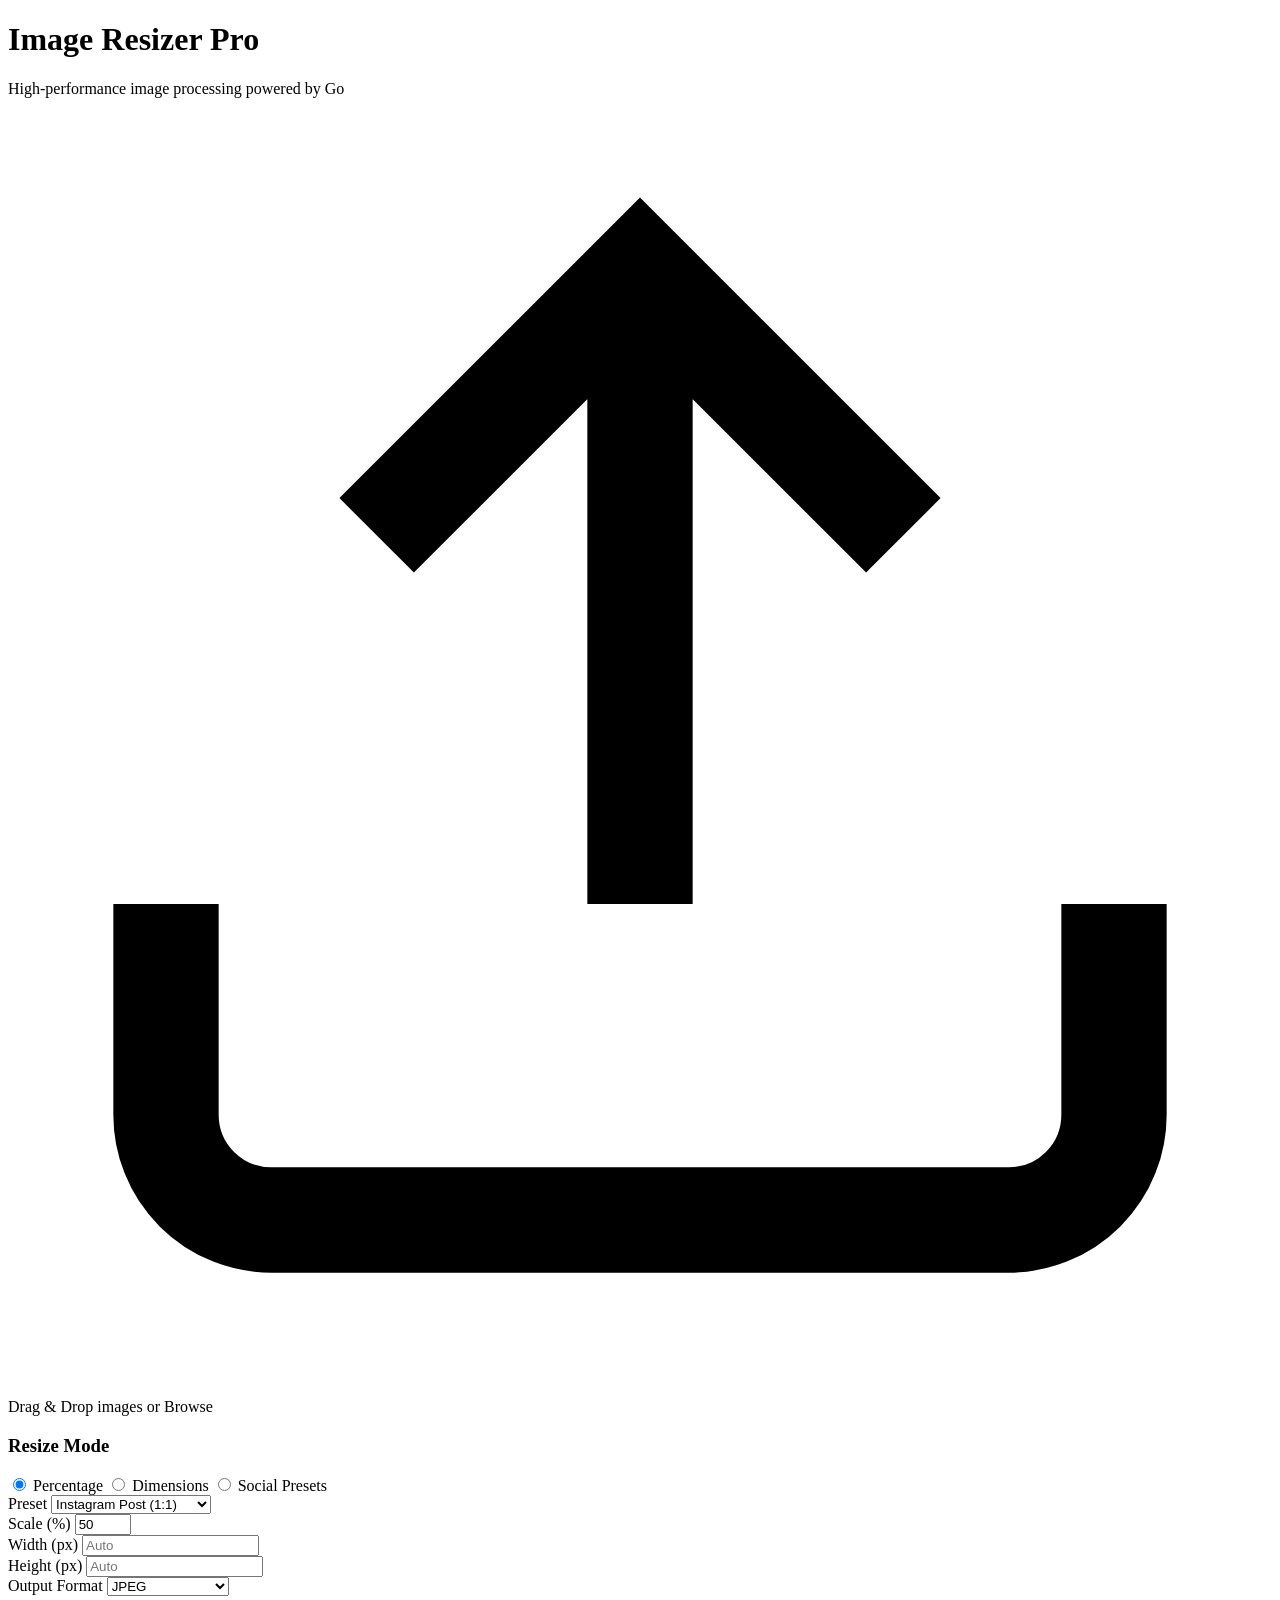
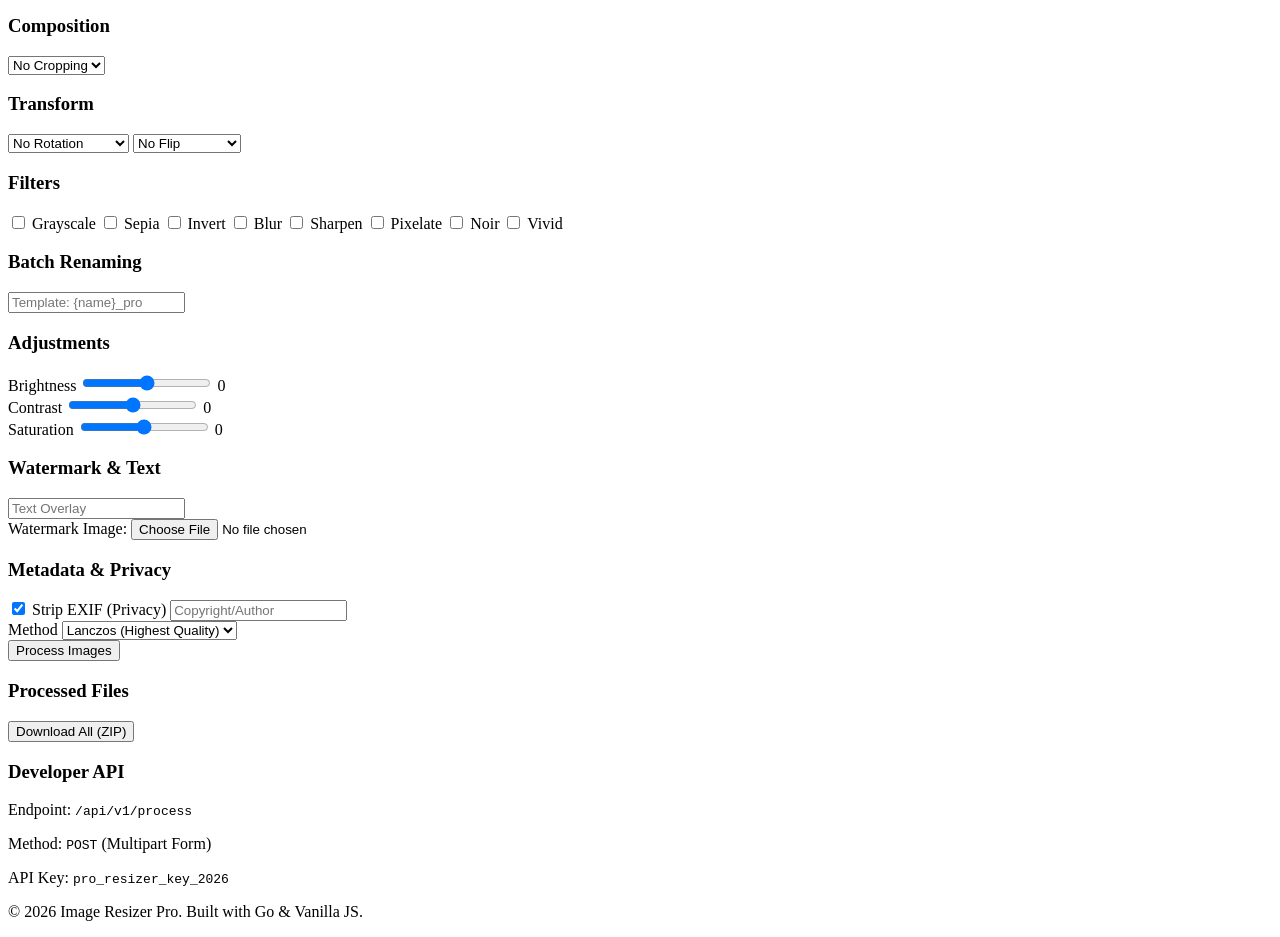
==== web/templates/index.html @ 7c3d8db9 "v0.5: Integrated Artistic Filters (Noir, Vivid) and Batch Renaming system" ====
<!DOCTYPE html>
<html lang="en">
<head>
    <meta charset="UTF-8">
    <meta name="viewport" content="width=device-width, initial-scale=1.0">
    <title>Image Resizer Pro - Go Edition</title>
    <link rel="stylesheet" href="/static/css/style.css">
</head>
<body class="dark-theme">
    <div class="glass-container">
        <header>
            <h1>Image Resizer <span class="badge">Pro</span></h1>
            <p>High-performance image processing powered by Go</p>
        </header>

        <main>
            <section class="upload-section" id="drop-zone">
                <div class="upload-content">
                    <svg class="upload-icon" viewBox="0 0 24 24" fill="none" stroke="currentColor" stroke-width="2">
                        <path d="M21 15v4a2 2 0 0 1-2 2H5a2 2 0 0 1-2-2v-4M17 8l-5-5-5 5M12 3v12"/>
                    </svg>
                    <p>Drag & Drop images or <span class="browse">Browse</span></p>
                    <input type="file" id="file-input" multiple accept="image/*" hidden>
                </div>
            </section>

            <section class="controls-section">
                <div class="control-group">
                    <h3>Resize Mode</h3>
                    <div class="toggle-group">
                        <input type="radio" id="mode-percentage" name="operation" value="percentage" checked>
                        <label for="mode-percentage">Percentage</label>
                        <input type="radio" id="mode-dimensions" name="operation" value="dimensions">
                        <label for="mode-dimensions">Dimensions</label>
                        <input type="radio" id="mode-social" name="operation" value="social">
                        <label for="mode-social">Social Presets</label>
                    </div>
                </div>

                <div class="control-group hidden" id="social-input">
                    <label for="social-preset">Preset</label>
                    <select id="social-preset">
                        <option value="1080x1080">Instagram Post (1:1)</option>
                        <option value="1080x1350">Instagram Portrait (4:5)</option>
                        <option value="1080x1920">Instagram Story / Reel</option>
                        <option value="1200x628">Facebook Post</option>
                        <option value="1200x675">Twitter Post</option>
                        <option value="1920x1080">YouTube Thumbnail</option>
                        <option value="1200x627">LinkedIn Post</option>
                    </select>
                </div>

                <div class="control-group" id="percentage-input">
                    <label for="percentage">Scale (%)</label>
                    <input type="number" id="percentage" name="percentage" value="50" min="1" max="500">
                </div>

                <div class="control-group hidden" id="dimensions-input">
                    <div class="dimension-fields">
                        <div>
                            <label for="width">Width (px)</label>
                            <input type="number" id="width" name="width" placeholder="Auto">
                        </div>
                        <div>
                            <label for="height">Height (px)</label>
                            <input type="number" id="height" name="height" placeholder="Auto">
                        </div>
                    </div>
                </div>

                <div class="control-group">
                    <label for="format">Output Format</label>
                    <select id="format" name="format">
                        <option value="jpeg">JPEG</option>
                        <option value="png">PNG</option>
                        <option value="webp">WebP</option>
                        <option value="gif">GIF</option>
                        <option value="ico">ICO</option>
                        <option value="pdf">PDF (Document)</option>
                    </select>
                </div>

                <div class="control-group">
                    <h3>Composition</h3>
                    <div class="composition-controls">
                        <select id="crop" name="crop">
                            <option value="none">No Cropping</option>
                            <option value="1:1">Square (1:1)</option>
                            <option value="16:9">Wide (16:9)</option>
                            <option value="4:3">Photo (4:3)</option>
                        </select>
                    </div>
                </div>

                <div class="control-group">
                    <h3>Transform</h3>
                    <div class="transform-controls">
                        <select id="rotation" name="rotation">
                            <option value="0">No Rotation</option>
                            <option value="90">Rotate 90° CW</option>
                            <option value="180">Rotate 180°</option>
                            <option value="270">Rotate 90° CCW</option>
                        </select>
                        <select id="flip" name="flip">
                            <option value="">No Flip</option>
                            <option value="h">Flip Horizontal</option>
                            <option value="v">Flip Vertical</option>
                            <option value="both">Flip Both</option>
                        </select>
                    </div>
                </div>

                <div class="control-group filters-group">
                    <h3>Filters</h3>
                    <div class="filter-checkboxes">
                        <label><input type="checkbox" name="filters" value="grayscale"> Grayscale</label>
                        <label><input type="checkbox" name="filters" value="sepia"> Sepia</label>
                        <label><input type="checkbox" name="filters" value="invert"> Invert</label>
                        <label><input type="checkbox" name="filters" value="blur"> Blur</label>
                        <label><input type="checkbox" name="filters" value="sharpen"> Sharpen</label>
                        <label><input type="checkbox" name="filters" value="pixelate"> Pixelate</label>
                        <label><input type="checkbox" name="filters" value="noir"> Noir</label>
                        <label><input type="checkbox" name="filters" value="vivid"> Vivid</label>
                    </div>
                </div>

                <div class="control-group">
                    <h3>Batch Renaming</h3>
                    <div class="renaming-controls">
                        <input type="text" id="rename-template" name="rename_template" placeholder="Template: {name}_pro" title="Use {name} for original filename">
                    </div>
                </div>

                <div class="control-group adjustments-group">
                    <h3>Adjustments</h3>
                    <div class="adjustment-sliders">
                        <div class="slider-row">
                            <label for="brightness">Brightness</label>
                            <input type="range" id="brightness" name="brightness" min="-100" max="100" value="0">
                            <span class="value">0</span>
                        </div>
                        <div class="slider-row">
                            <label for="contrast">Contrast</label>
                            <input type="range" id="contrast" name="contrast" min="-100" max="100" value="0">
                            <span class="value">0</span>
                        </div>
                        <div class="slider-row">
                            <label for="saturation">Saturation</label>
                            <input type="range" id="saturation" name="saturation" min="-100" max="100" value="0">
                            <span class="value">0</span>
                        </div>
                        <div class="slider-row" id="pixelate-input" style="display:none;">
                            <label for="pixelate">Pixel Size</label>
                            <input type="range" id="pixelate" name="pixelate" min="1" max="100" value="10">
                            <span class="value">10</span>
                        </div>
                    </div>
                </div>

                <div class="control-group">
                    <h3>Watermark & Text</h3>
                    <div class="advanced-inputs">
                        <input type="text" id="text-overlay" name="text_overlay" placeholder="Text Overlay">
                        <div class="file-select-mini">
                            <label for="watermark-file">Watermark Image:</label>
                            <input type="file" id="watermark-file" accept="image/*">
                        </div>
                    </div>
                </div>

                <div class="control-group">
                    <h3>Metadata & Privacy</h3>
                    <div class="metadata-controls">
                        <label><input type="checkbox" id="strip-exif" name="strip_exif" checked> Strip EXIF (Privacy)</label>
                        <input type="text" id="copyright" name="copyright" placeholder="Copyright/Author">
                    </div>
                </div>

                <div class="control-group">
                    <label for="resize-method">Method</label>
                    <select id="resize-method" name="resize_method">
                        <option value="lanczos">Lanczos (Highest Quality)</option>
                        <option value="bicubic">Bicubic (Sharp)</option>
                        <option value="bilinear">Bilinear (Fast)</option>
                        <option value="nearest">Nearest (Pixelated)</option>
                    </select>
                </div>

                <button id="process-btn" class="primary-btn">
                    <span>Process Images</span>
                    <div class="loader hidden"></div>
                </button>
            </section>

            <section class="results-section hidden" id="results-container">
                <div class="results-header">
                    <h3>Processed Files</h3>
                    <button id="download-all-btn" class="secondary-btn">Download All (ZIP)</button>
                </div>
                <div id="results-list" class="results-grid"></div>
            </section>
            <section class="developer-section">
                <h3>Developer API</h3>
                <div class="api-info">
                    <p>Endpoint: <code>/api/v1/process</code></p>
                    <p>Method: <code>POST</code> (Multipart Form)</p>
                    <p>API Key: <code id="api-key-display">pro_resizer_key_2026</code></p>
                </div>
            </section>
        </main>

        <footer>
            <p>&copy; 2026 Image Resizer Pro. Built with Go & Vanilla JS.</p>
        </footer>
    </div>

    <script src="/static/js/app.js"></script>
</body>
</html>
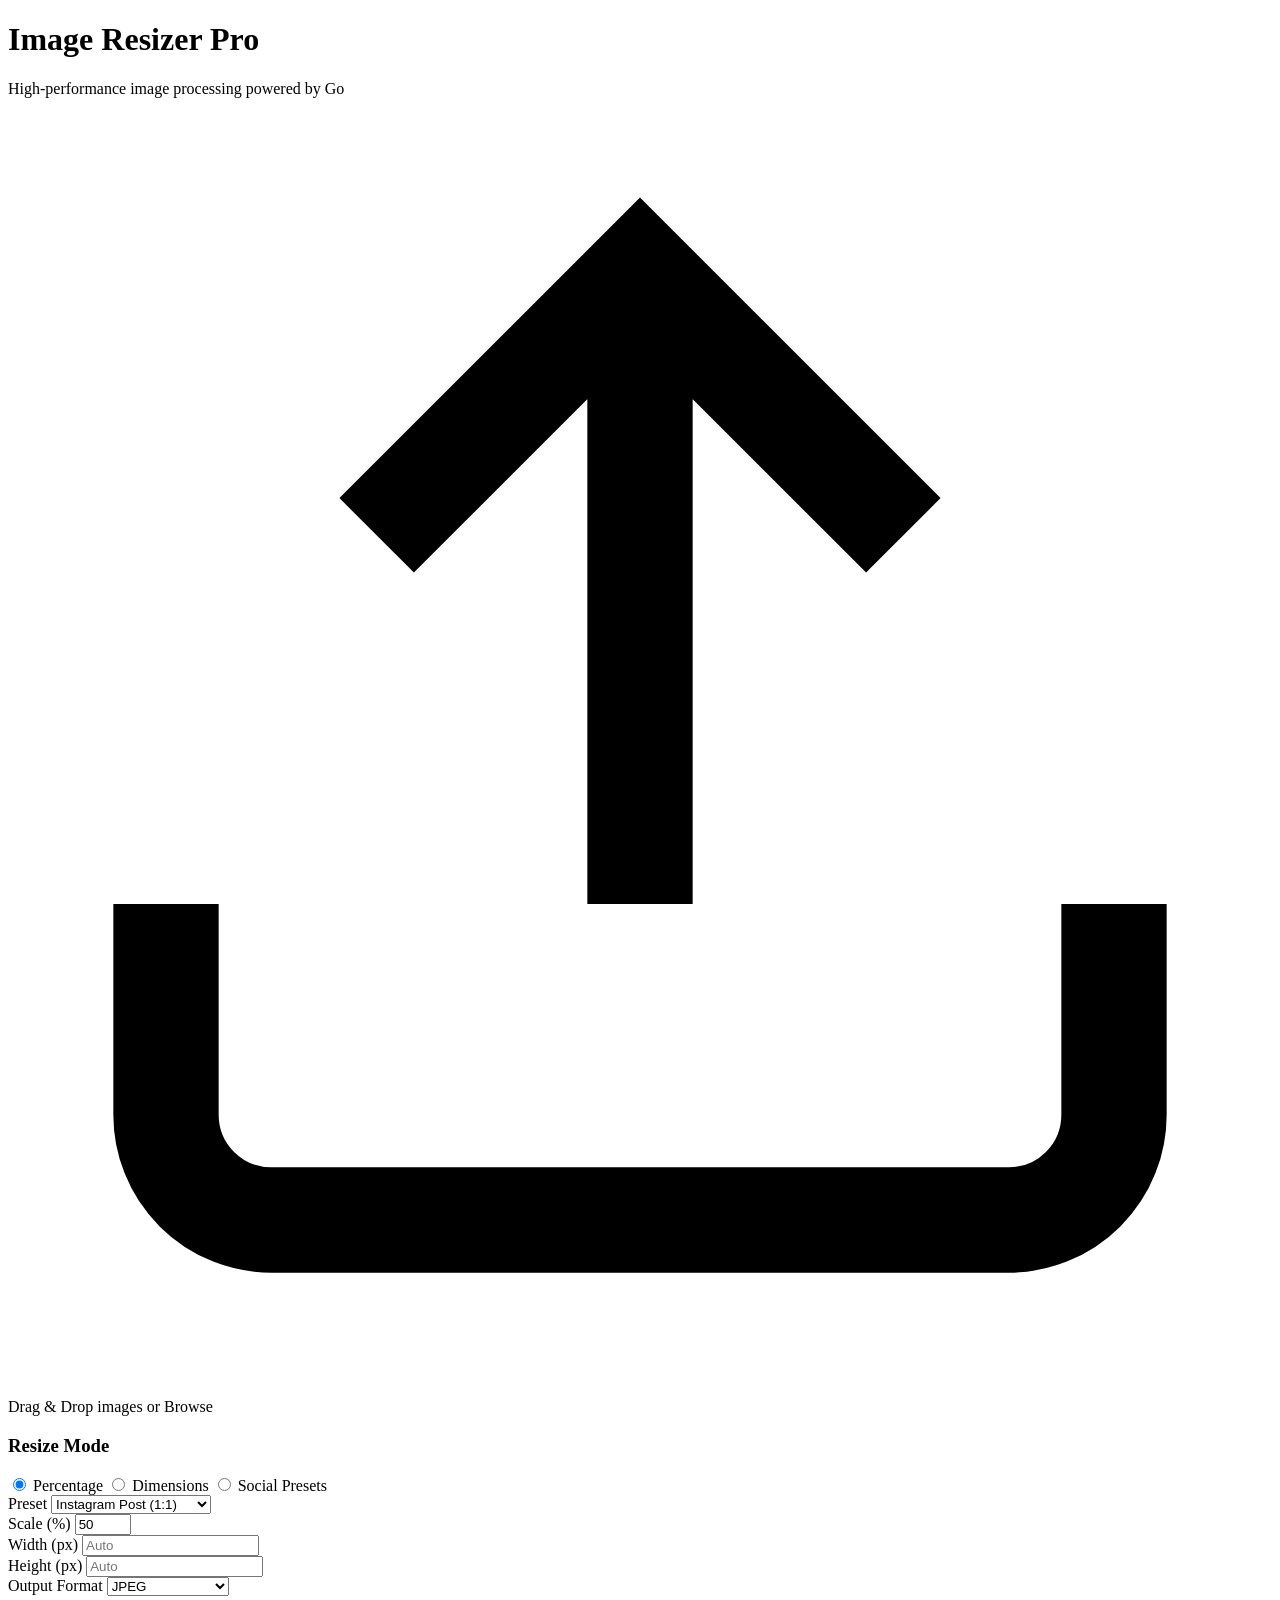
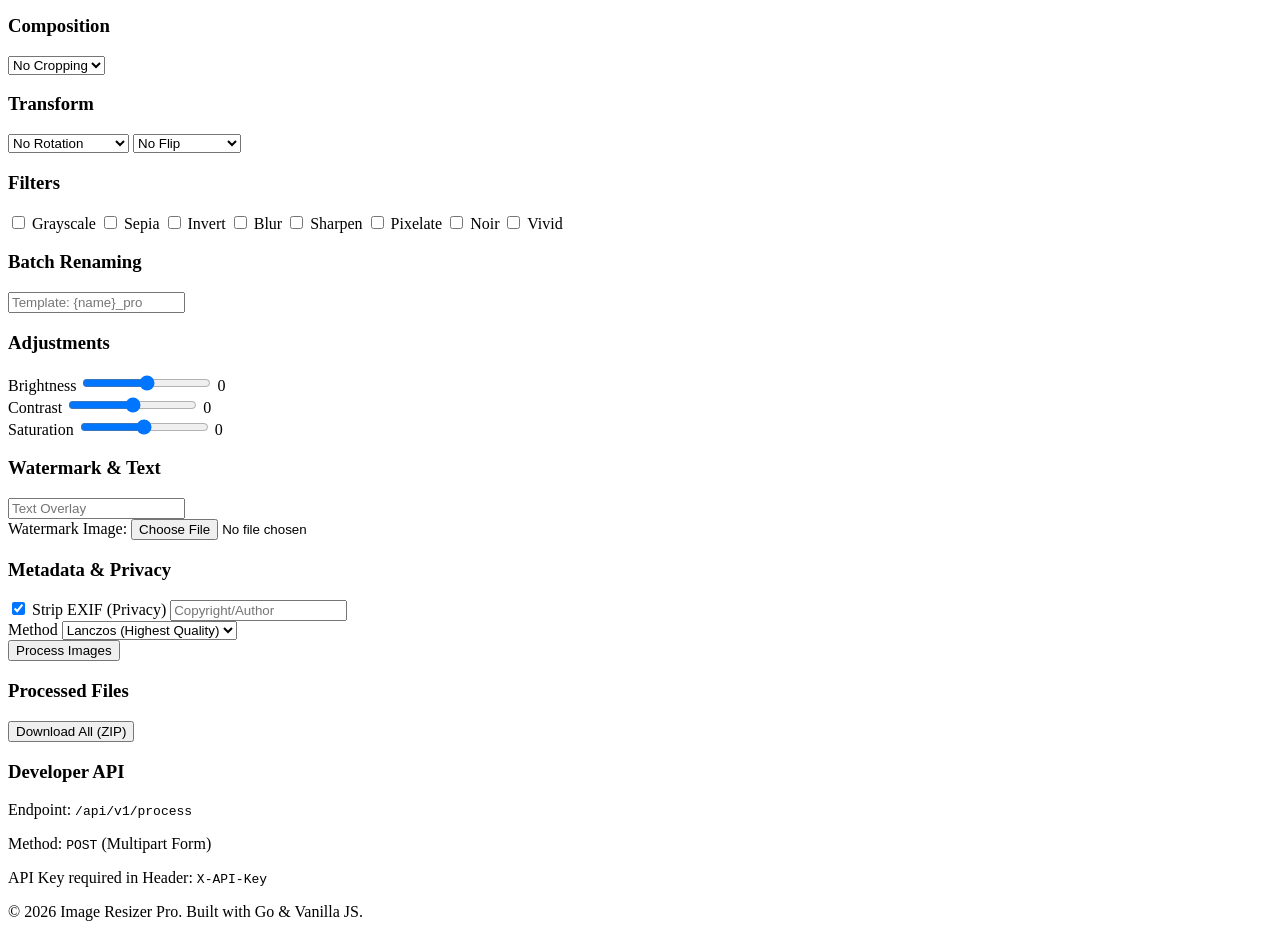
==== commit 053d99fa: "v0.5: Upgraded to Go 1.26.4 toolchain and remediated all security vulnerabilities" ====
--- a/web/templates/index.html
+++ b/web/templates/index.html
@@ -204,7 +204,7 @@
                 <div class="api-info">
                     <p>Endpoint: <code>/api/v1/process</code></p>
                     <p>Method: <code>POST</code> (Multipart Form)</p>
-                    <p>API Key: <code id="api-key-display">pro_resizer_key_2026</code></p>
+                    <p>API Key required in Header: <code>X-API-Key</code></p>
                 </div>
             </section>
         </main>
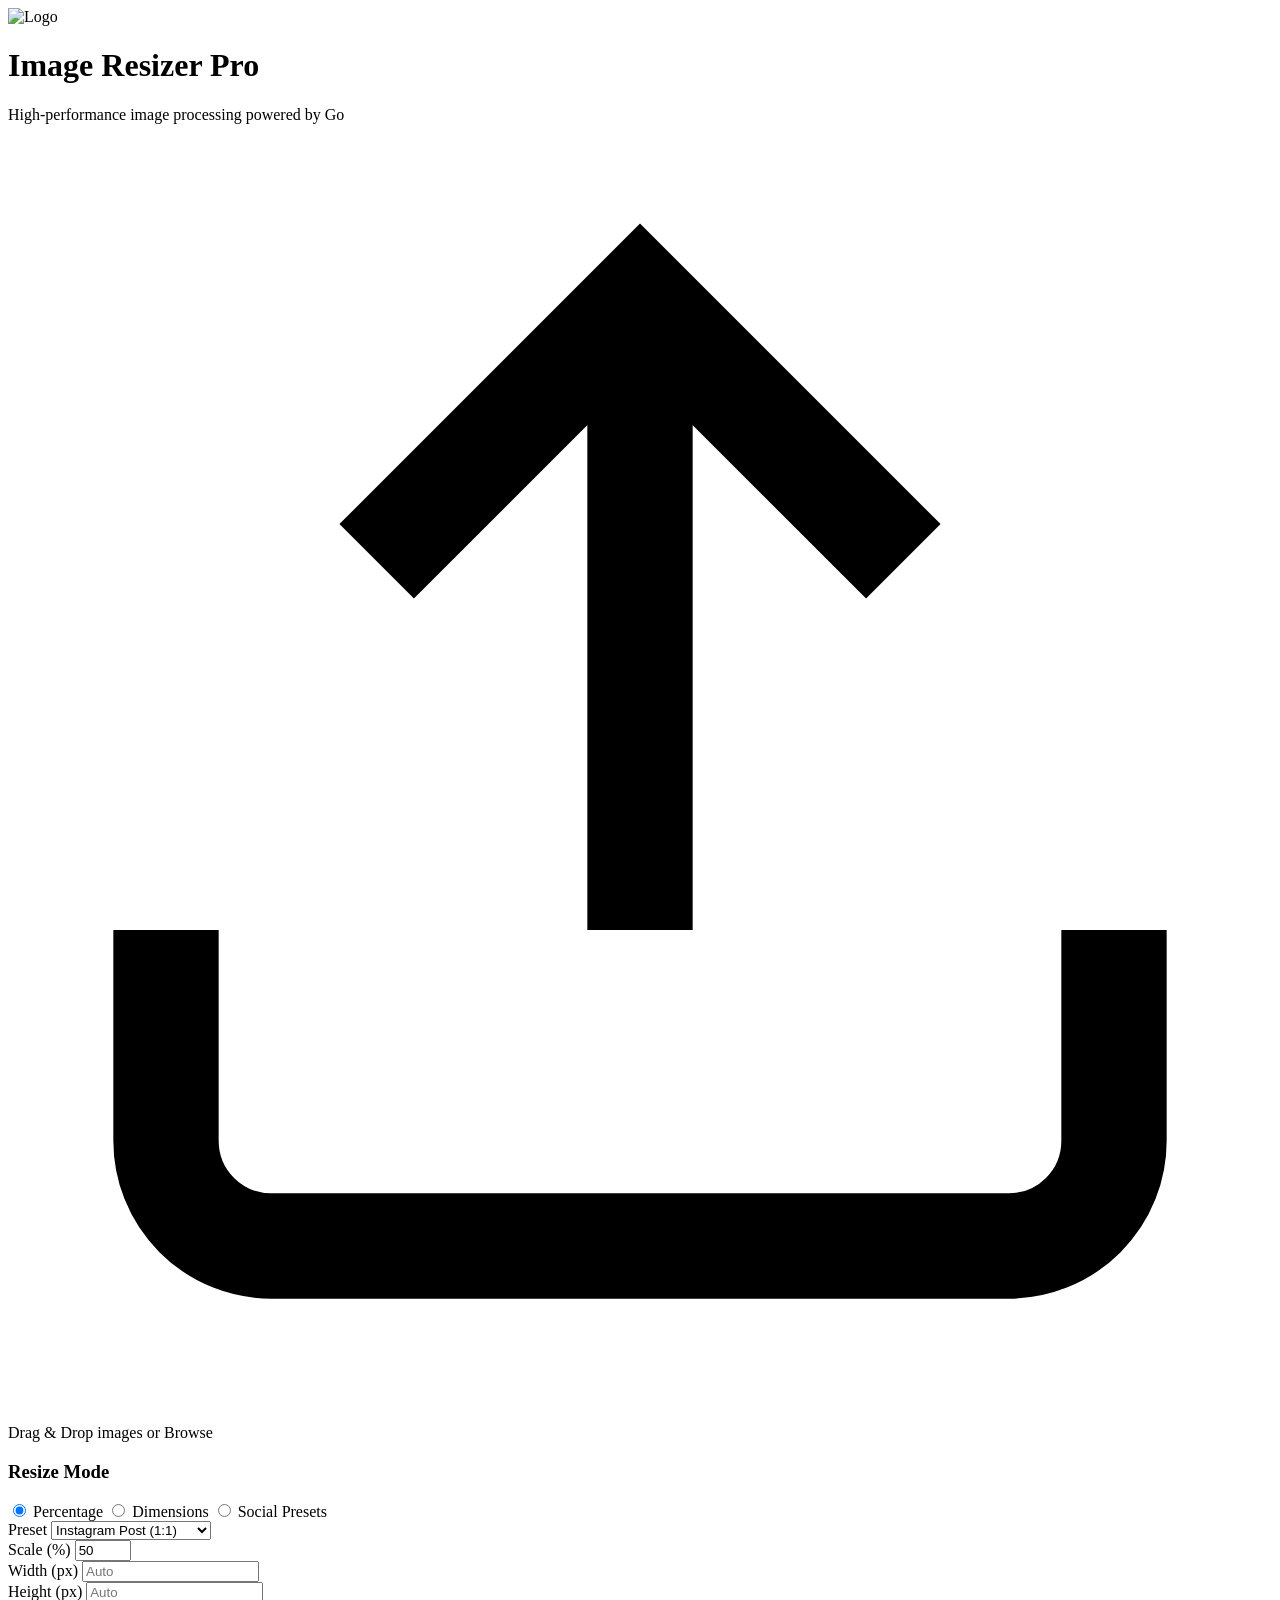
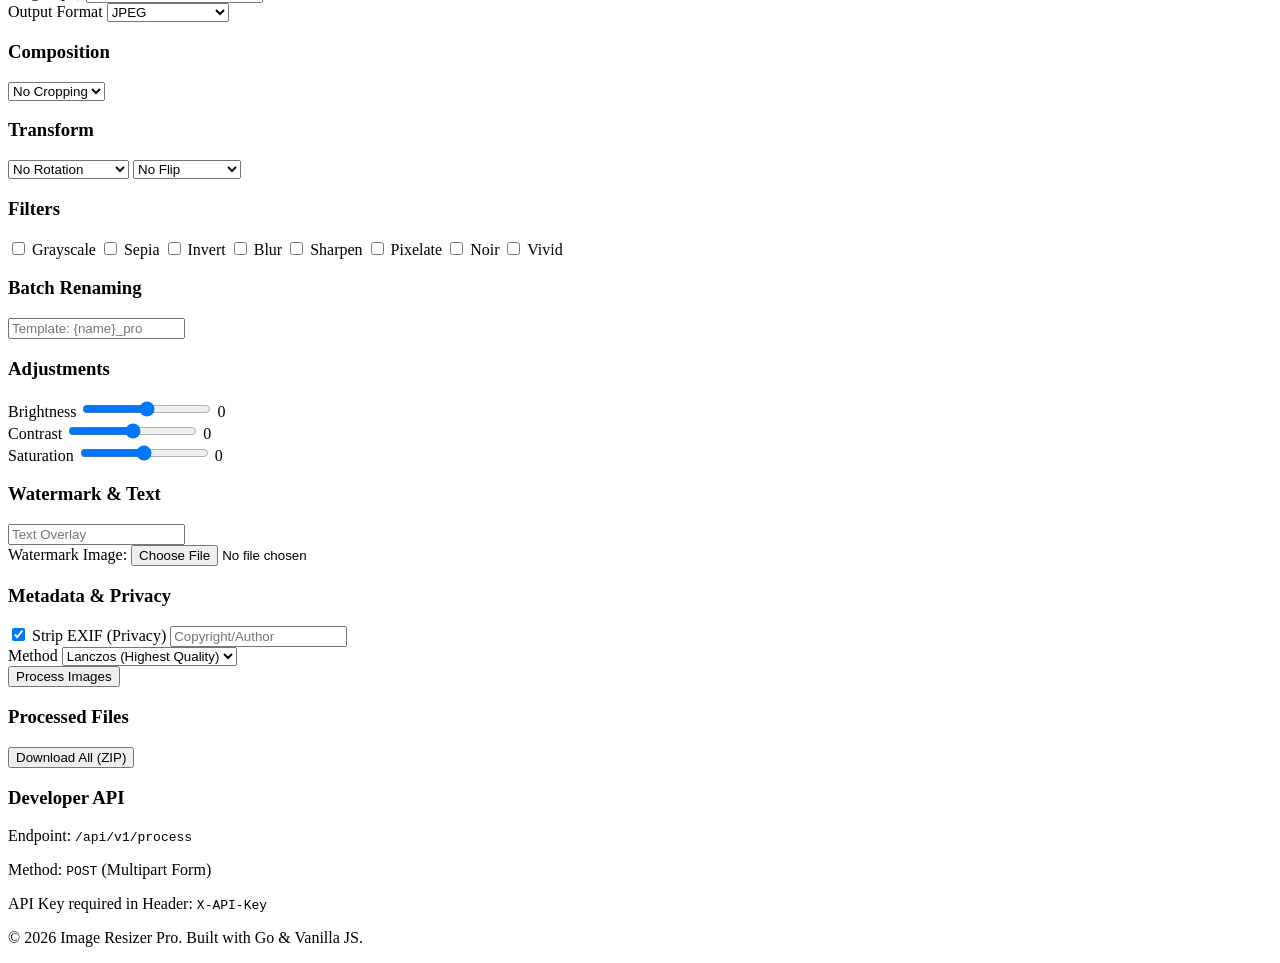
==== commit 64aa1cba: "docs: Integrated official animated logo into README and UI branding" ====
--- a/web/templates/index.html
+++ b/web/templates/index.html
@@ -9,7 +9,10 @@
 <body class="dark-theme">
     <div class="glass-container">
         <header>
-            <h1>Image Resizer <span class="badge">Pro</span></h1>
+            <div class="logo-container">
+                <img src="/static/assets/logo.svg" alt="Logo" class="app-logo">
+                <h1>Image Resizer <span class="badge">Pro</span></h1>
+            </div>
             <p>High-performance image processing powered by Go</p>
         </header>
 
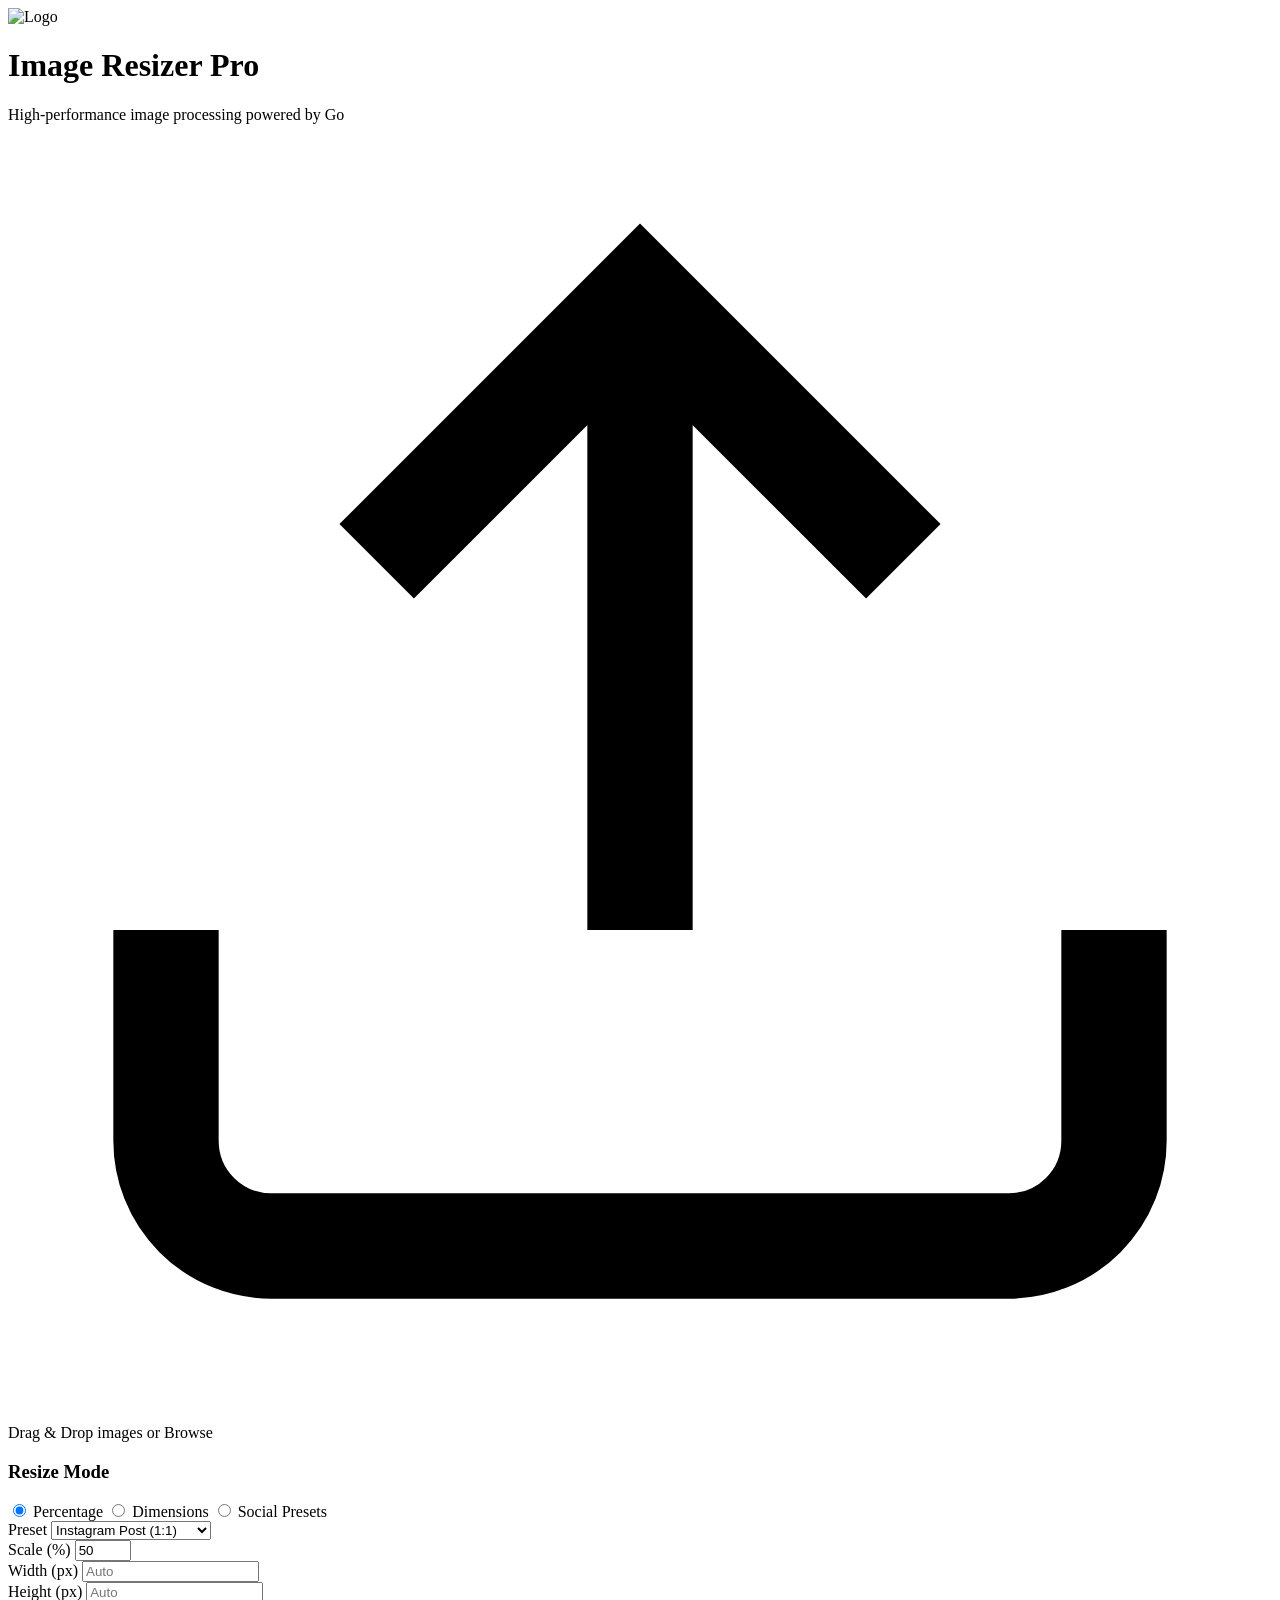
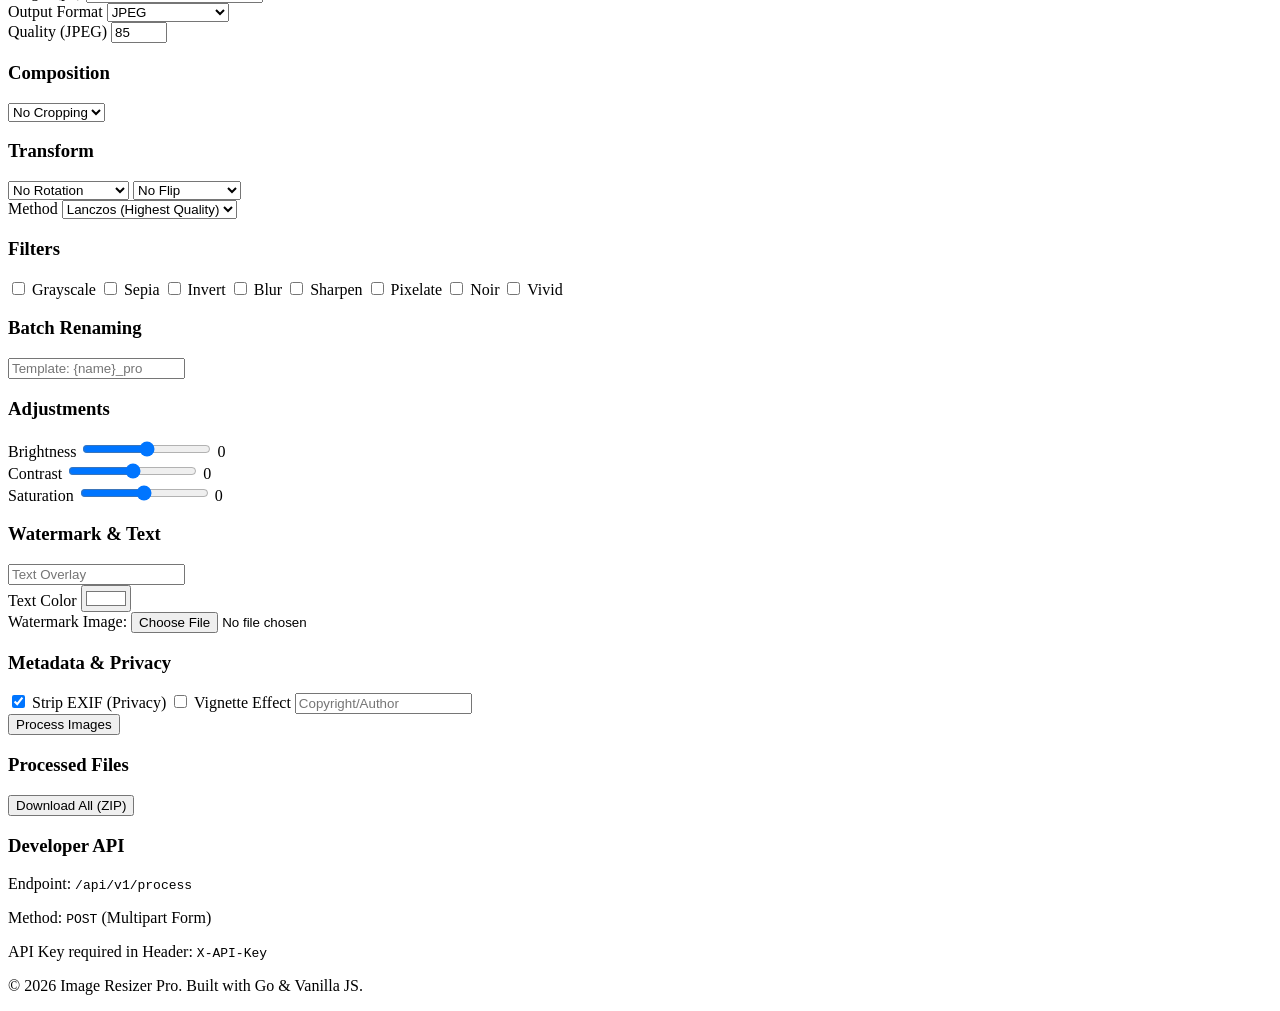
==== commit 7021d963: "feat: Comprehensive Go refactor, legacy removal, and UI improvements - Completed transition from Pyt" ====
--- a/web/templates/index.html
+++ b/web/templates/index.html
@@ -1,222 +1,240 @@
 <!DOCTYPE html>
 <html lang="en">
 <head>
-    <meta charset="UTF-8">
-    <meta name="viewport" content="width=device-width, initial-scale=1.0">
-    <title>Image Resizer Pro - Go Edition</title>
-    <link rel="stylesheet" href="/static/css/style.css">
+	<meta charset="UTF-8">
+	<meta name="viewport" content="width=device-width, initial-scale=1.0">
+	<title>Image Resizer Pro - Go Edition</title>
+	<link rel="stylesheet" href="/static/css/style.css">
 </head>
 <body class="dark-theme">
-    <div class="glass-container">
-        <header>
-            <div class="logo-container">
-                <img src="/static/assets/logo.svg" alt="Logo" class="app-logo">
-                <h1>Image Resizer <span class="badge">Pro</span></h1>
-            </div>
-            <p>High-performance image processing powered by Go</p>
-        </header>
-
-        <main>
-            <section class="upload-section" id="drop-zone">
-                <div class="upload-content">
-                    <svg class="upload-icon" viewBox="0 0 24 24" fill="none" stroke="currentColor" stroke-width="2">
-                        <path d="M21 15v4a2 2 0 0 1-2 2H5a2 2 0 0 1-2-2v-4M17 8l-5-5-5 5M12 3v12"/>
-                    </svg>
-                    <p>Drag & Drop images or <span class="browse">Browse</span></p>
-                    <input type="file" id="file-input" multiple accept="image/*" hidden>
-                </div>
-            </section>
-
-            <section class="controls-section">
-                <div class="control-group">
-                    <h3>Resize Mode</h3>
-                    <div class="toggle-group">
-                        <input type="radio" id="mode-percentage" name="operation" value="percentage" checked>
-                        <label for="mode-percentage">Percentage</label>
-                        <input type="radio" id="mode-dimensions" name="operation" value="dimensions">
-                        <label for="mode-dimensions">Dimensions</label>
-                        <input type="radio" id="mode-social" name="operation" value="social">
-                        <label for="mode-social">Social Presets</label>
-                    </div>
-                </div>
-
-                <div class="control-group hidden" id="social-input">
-                    <label for="social-preset">Preset</label>
-                    <select id="social-preset">
-                        <option value="1080x1080">Instagram Post (1:1)</option>
-                        <option value="1080x1350">Instagram Portrait (4:5)</option>
-                        <option value="1080x1920">Instagram Story / Reel</option>
-                        <option value="1200x628">Facebook Post</option>
-                        <option value="1200x675">Twitter Post</option>
-                        <option value="1920x1080">YouTube Thumbnail</option>
-                        <option value="1200x627">LinkedIn Post</option>
-                    </select>
-                </div>
-
-                <div class="control-group" id="percentage-input">
-                    <label for="percentage">Scale (%)</label>
-                    <input type="number" id="percentage" name="percentage" value="50" min="1" max="500">
-                </div>
-
-                <div class="control-group hidden" id="dimensions-input">
-                    <div class="dimension-fields">
-                        <div>
-                            <label for="width">Width (px)</label>
-                            <input type="number" id="width" name="width" placeholder="Auto">
-                        </div>
-                        <div>
-                            <label for="height">Height (px)</label>
-                            <input type="number" id="height" name="height" placeholder="Auto">
-                        </div>
-                    </div>
-                </div>
-
-                <div class="control-group">
-                    <label for="format">Output Format</label>
-                    <select id="format" name="format">
-                        <option value="jpeg">JPEG</option>
-                        <option value="png">PNG</option>
-                        <option value="webp">WebP</option>
-                        <option value="gif">GIF</option>
-                        <option value="ico">ICO</option>
-                        <option value="pdf">PDF (Document)</option>
-                    </select>
-                </div>
-
-                <div class="control-group">
-                    <h3>Composition</h3>
-                    <div class="composition-controls">
-                        <select id="crop" name="crop">
-                            <option value="none">No Cropping</option>
-                            <option value="1:1">Square (1:1)</option>
-                            <option value="16:9">Wide (16:9)</option>
-                            <option value="4:3">Photo (4:3)</option>
-                        </select>
-                    </div>
-                </div>
-
-                <div class="control-group">
-                    <h3>Transform</h3>
-                    <div class="transform-controls">
-                        <select id="rotation" name="rotation">
-                            <option value="0">No Rotation</option>
-                            <option value="90">Rotate 90° CW</option>
-                            <option value="180">Rotate 180°</option>
-                            <option value="270">Rotate 90° CCW</option>
-                        </select>
-                        <select id="flip" name="flip">
-                            <option value="">No Flip</option>
-                            <option value="h">Flip Horizontal</option>
-                            <option value="v">Flip Vertical</option>
-                            <option value="both">Flip Both</option>
-                        </select>
-                    </div>
-                </div>
-
-                <div class="control-group filters-group">
-                    <h3>Filters</h3>
-                    <div class="filter-checkboxes">
-                        <label><input type="checkbox" name="filters" value="grayscale"> Grayscale</label>
-                        <label><input type="checkbox" name="filters" value="sepia"> Sepia</label>
-                        <label><input type="checkbox" name="filters" value="invert"> Invert</label>
-                        <label><input type="checkbox" name="filters" value="blur"> Blur</label>
-                        <label><input type="checkbox" name="filters" value="sharpen"> Sharpen</label>
-                        <label><input type="checkbox" name="filters" value="pixelate"> Pixelate</label>
-                        <label><input type="checkbox" name="filters" value="noir"> Noir</label>
-                        <label><input type="checkbox" name="filters" value="vivid"> Vivid</label>
-                    </div>
-                </div>
-
-                <div class="control-group">
-                    <h3>Batch Renaming</h3>
-                    <div class="renaming-controls">
-                        <input type="text" id="rename-template" name="rename_template" placeholder="Template: {name}_pro" title="Use {name} for original filename">
-                    </div>
-                </div>
-
-                <div class="control-group adjustments-group">
-                    <h3>Adjustments</h3>
-                    <div class="adjustment-sliders">
-                        <div class="slider-row">
-                            <label for="brightness">Brightness</label>
-                            <input type="range" id="brightness" name="brightness" min="-100" max="100" value="0">
-                            <span class="value">0</span>
-                        </div>
-                        <div class="slider-row">
-                            <label for="contrast">Contrast</label>
-                            <input type="range" id="contrast" name="contrast" min="-100" max="100" value="0">
-                            <span class="value">0</span>
-                        </div>
-                        <div class="slider-row">
-                            <label for="saturation">Saturation</label>
-                            <input type="range" id="saturation" name="saturation" min="-100" max="100" value="0">
-                            <span class="value">0</span>
-                        </div>
-                        <div class="slider-row" id="pixelate-input" style="display:none;">
-                            <label for="pixelate">Pixel Size</label>
-                            <input type="range" id="pixelate" name="pixelate" min="1" max="100" value="10">
-                            <span class="value">10</span>
-                        </div>
-                    </div>
-                </div>
-
-                <div class="control-group">
-                    <h3>Watermark & Text</h3>
-                    <div class="advanced-inputs">
-                        <input type="text" id="text-overlay" name="text_overlay" placeholder="Text Overlay">
-                        <div class="file-select-mini">
-                            <label for="watermark-file">Watermark Image:</label>
-                            <input type="file" id="watermark-file" accept="image/*">
-                        </div>
-                    </div>
-                </div>
-
-                <div class="control-group">
-                    <h3>Metadata & Privacy</h3>
-                    <div class="metadata-controls">
-                        <label><input type="checkbox" id="strip-exif" name="strip_exif" checked> Strip EXIF (Privacy)</label>
-                        <input type="text" id="copyright" name="copyright" placeholder="Copyright/Author">
-                    </div>
-                </div>
-
-                <div class="control-group">
-                    <label for="resize-method">Method</label>
-                    <select id="resize-method" name="resize_method">
-                        <option value="lanczos">Lanczos (Highest Quality)</option>
-                        <option value="bicubic">Bicubic (Sharp)</option>
-                        <option value="bilinear">Bilinear (Fast)</option>
-                        <option value="nearest">Nearest (Pixelated)</option>
-                    </select>
-                </div>
-
-                <button id="process-btn" class="primary-btn">
-                    <span>Process Images</span>
-                    <div class="loader hidden"></div>
-                </button>
-            </section>
-
-            <section class="results-section hidden" id="results-container">
-                <div class="results-header">
-                    <h3>Processed Files</h3>
-                    <button id="download-all-btn" class="secondary-btn">Download All (ZIP)</button>
-                </div>
-                <div id="results-list" class="results-grid"></div>
-            </section>
-            <section class="developer-section">
-                <h3>Developer API</h3>
-                <div class="api-info">
-                    <p>Endpoint: <code>/api/v1/process</code></p>
-                    <p>Method: <code>POST</code> (Multipart Form)</p>
-                    <p>API Key required in Header: <code>X-API-Key</code></p>
-                </div>
-            </section>
-        </main>
-
-        <footer>
-            <p>&copy; 2026 Image Resizer Pro. Built with Go & Vanilla JS.</p>
-        </footer>
-    </div>
-
-    <script src="/static/js/app.js"></script>
+<div class="glass-container">
+	<header>
+		<div class="logo-container">
+			<img src="/static/assets/logo.svg" alt="Logo" class="app-logo">
+			<h1>Image Resizer <span class="badge">Pro</span></h1>
+		</div>
+		<p>High-performance image processing powered by Go</p>
+	</header>
+
+	<main>
+		<section class="upload-section" id="drop-zone">
+			<div class="upload-content">
+				<svg class="upload-icon" viewBox="0 0 24 24" fill="none" stroke="currentColor" stroke-width="2">
+					<path d="M21 15v4a2 2 0 0 1-2 2H5a2 2 0 0 1-2-2v-4M17 8l-5-5-5 5M12 3v12"/>
+				</svg>
+				<p>Drag & Drop images or <span class="browse">Browse</span></p>
+				<input type="file" id="file-input" multiple accept="image/*" hidden>
+			</div>
+		</section>
+
+		<section class="controls-section">
+			<div class="control-group">
+				<h3>Resize Mode</h3>
+				<div class="toggle-group">
+					<input type="radio" id="mode-percentage" name="operation" value="percentage" checked>
+					<label for="mode-percentage">Percentage</label>
+					<input type="radio" id="mode-dimensions" name="operation" value="dimensions">
+					<label for="mode-dimensions">Dimensions</label>
+					<input type="radio" id="mode-social" name="operation" value="social">
+					<label for="mode-social">Social Presets</label>
+				</div>
+			</div>
+
+			<div class="control-group hidden" id="social-input">
+				<label for="social-preset">Preset</label>
+				<select id="social-preset">
+					<option value="1080x1080">Instagram Post (1:1)</option>
+					<option value="1080x1350">Instagram Portrait (4:5)</option>
+					<option value="1080x1920">Instagram Story / Reel</option>
+					<option value="1200x628">Facebook Post</option>
+					<option value="1200x675">Twitter Post</option>
+					<option value="1920x1080">YouTube Thumbnail</option>
+					<option value="1200x627">LinkedIn Post</option>
+				</select>
+			</div>
+
+			<div class="control-group" id="percentage-input">
+				<label for="percentage">Scale (%)</label>
+				<input type="number" id="percentage" name="percentage" value="50" min="1" max="500">
+			</div>
+
+			<div class="control-group hidden" id="dimensions-input">
+				<div class="dimension-fields">
+					<div>
+						<label for="width">Width (px)</label>
+						<input type="number" id="width" name="width" placeholder="Auto" min="1">
+					</div>
+					<div>
+						<label for="height">Height (px)</label>
+						<input type="number" id="height" name="height" placeholder="Auto" min="1">
+					</div>
+				</div>
+			</div>
+
+			<div class="control-group">
+				<label for="format">Output Format</label>
+				<select id="format" name="format">
+					<option value="jpeg">JPEG</option>
+					<option value="png">PNG</option>
+					<option value="webp">WebP</option>
+					<option value="gif">GIF</option>
+					<option value="ico">ICO</option>
+					<option value="pdf">PDF (Document)</option>
+				</select>
+			</div>
+
+			<!-- BUG-14 FIX: Add quality input control. Previously, the quality
+			     value was never sent from the frontend, so the server always
+			     defaulted to 100, producing very large JPEG files. -->
+			<div class="control-group">
+				<label for="quality">Quality (JPEG)</label>
+				<input type="number" id="quality" name="quality" value="85" min="1" max="100">
+			</div>
+
+			<div class="control-group">
+				<h3>Composition</h3>
+				<div class="composition-controls">
+					<select id="crop" name="crop">
+						<option value="none">No Cropping</option>
+						<option value="1:1">Square (1:1)</option>
+						<option value="16:9">Wide (16:9)</option>
+						<option value="4:3">Photo (4:3)</option>
+					</select>
+				</div>
+			</div>
+
+			<div class="control-group">
+				<h3>Transform</h3>
+				<div class="transform-controls">
+					<select id="rotation" name="rotation">
+						<option value="0">No Rotation</option>
+						<option value="90">Rotate 90° CW</option>
+						<option value="180">Rotate 180°</option>
+						<option value="270">Rotate 90° CCW</option>
+					</select>
+					<select id="flip" name="flip">
+						<option value="">No Flip</option>
+						<option value="h">Flip Horizontal</option>
+						<option value="v">Flip Vertical</option>
+						<option value="both">Flip Both</option>
+					</select>
+				</div>
+			</div>
+
+			<div class="control-group">
+				<label for="resize-method">Method</label>
+				<select id="resize-method" name="resize_method">
+					<option value="lanczos">Lanczos (Highest Quality)</option>
+					<option value="bicubic">Bicubic (Sharp)</option>
+					<option value="bilinear">Bilinear (Fast)</option>
+					<option value="nearest">Nearest (Pixelated)</option>
+				</select>
+			</div>
+
+			<div class="control-group filters-group">
+				<h3>Filters</h3>
+				<div class="filter-checkboxes">
+					<label><input type="checkbox" name="filters" value="grayscale"> Grayscale</label>
+					<label><input type="checkbox" name="filters" value="sepia"> Sepia</label>
+					<label><input type="checkbox" name="filters" value="invert"> Invert</label>
+					<label><input type="checkbox" name="filters" value="blur"> Blur</label>
+					<label><input type="checkbox" name="filters" value="sharpen"> Sharpen</label>
+					<label><input type="checkbox" name="filters" value="pixelate"> Pixelate</label>
+					<label><input type="checkbox" name="filters" value="noir"> Noir</label>
+					<label><input type="checkbox" name="filters" value="vivid"> Vivid</label>
+				</div>
+			</div>
+
+			<div class="control-group">
+				<h3>Batch Renaming</h3>
+				<div class="renaming-controls">
+					<input type="text" id="rename-template" name="rename_template" placeholder="Template: {name}_pro" title="Use {name} for original filename">
+				</div>
+			</div>
+
+			<div class="control-group adjustments-group">
+				<h3>Adjustments</h3>
+				<div class="adjustment-sliders">
+					<div class="slider-row">
+						<label for="brightness">Brightness</label>
+						<input type="range" id="brightness" name="brightness" min="-100" max="100" value="0">
+						<span class="value">0</span>
+					</div>
+					<div class="slider-row">
+						<label for="contrast">Contrast</label>
+						<input type="range" id="contrast" name="contrast" min="-100" max="100" value="0">
+						<span class="value">0</span>
+					</div>
+					<div class="slider-row">
+						<label for="saturation">Saturation</label>
+						<input type="range" id="saturation" name="saturation" min="-100" max="100" value="0">
+						<span class="value">0</span>
+					</div>
+					<div class="slider-row" id="pixelate-input" style="display:none;">
+						<label for="pixelate">Pixel Size</label>
+						<input type="range" id="pixelate" name="pixelate" min="1" max="100" value="10">
+						<span class="value">10</span>
+					</div>
+				</div>
+			</div>
+
+			<div class="control-group">
+				<h3>Watermark & Text</h3>
+				<div class="advanced-inputs">
+					<input type="text" id="text-overlay" name="text_overlay" placeholder="Text Overlay">
+					<!-- BUG-15 FIX: Add text color picker. Previously, the text color
+					     was never sent to the server, so text overlay always used white. -->
+					<div class="color-input-row">
+						<label for="text-color">Text Color</label>
+						<input type="color" id="text-color" name="text_color" value="#ffffff">
+					</div>
+					<div class="file-select-mini">
+						<label for="watermark-file">Watermark Image:</label>
+						<input type="file" id="watermark-file" accept="image/*">
+					</div>
+				</div>
+			</div>
+
+			<div class="control-group">
+				<h3>Metadata & Privacy</h3>
+				<div class="metadata-controls">
+					<label><input type="checkbox" id="strip-exif" name="strip_exif" checked> Strip EXIF (Privacy)</label>
+					<!-- BUG-10 FIX: Add vignette checkbox. The Vignette option was
+					     defined in the backend but had no UI control to enable it. -->
+					<label><input type="checkbox" id="vignette" name="vignette"> Vignette Effect</label>
+					<input type="text" id="copyright" name="copyright" placeholder="Copyright/Author">
+				</div>
+			</div>
+
+			<button id="process-btn" class="primary-btn">
+				<span>Process Images</span>
+				<!-- IMP-06 FIX: Loader element now has an id for JS toggling -->
+				<div id="loader" class="loader hidden"></div>
+			</button>
+		</section>
+
+		<section class="results-section hidden" id="results-container">
+			<div class="results-header">
+				<h3>Processed Files</h3>
+				<button id="download-all-btn" class="secondary-btn">Download All (ZIP)</button>
+			</div>
+			<div id="results-list" class="results-grid"></div>
+		</section>
+		<section class="developer-section">
+			<h3>Developer API</h3>
+			<div class="api-info">
+				<p>Endpoint: <code>/api/v1/process</code></p>
+				<p>Method: <code>POST</code> (Multipart Form)</p>
+				<p>API Key required in Header: <code>X-API-Key</code></p>
+			</div>
+		</section>
+	</main>
+
+	<footer>
+		<p>&copy; 2026 Image Resizer Pro. Built with Go & Vanilla JS.</p>
+	</footer>
+</div>
+
+<script src="/static/js/app.js"></script>
 </body>
 </html>
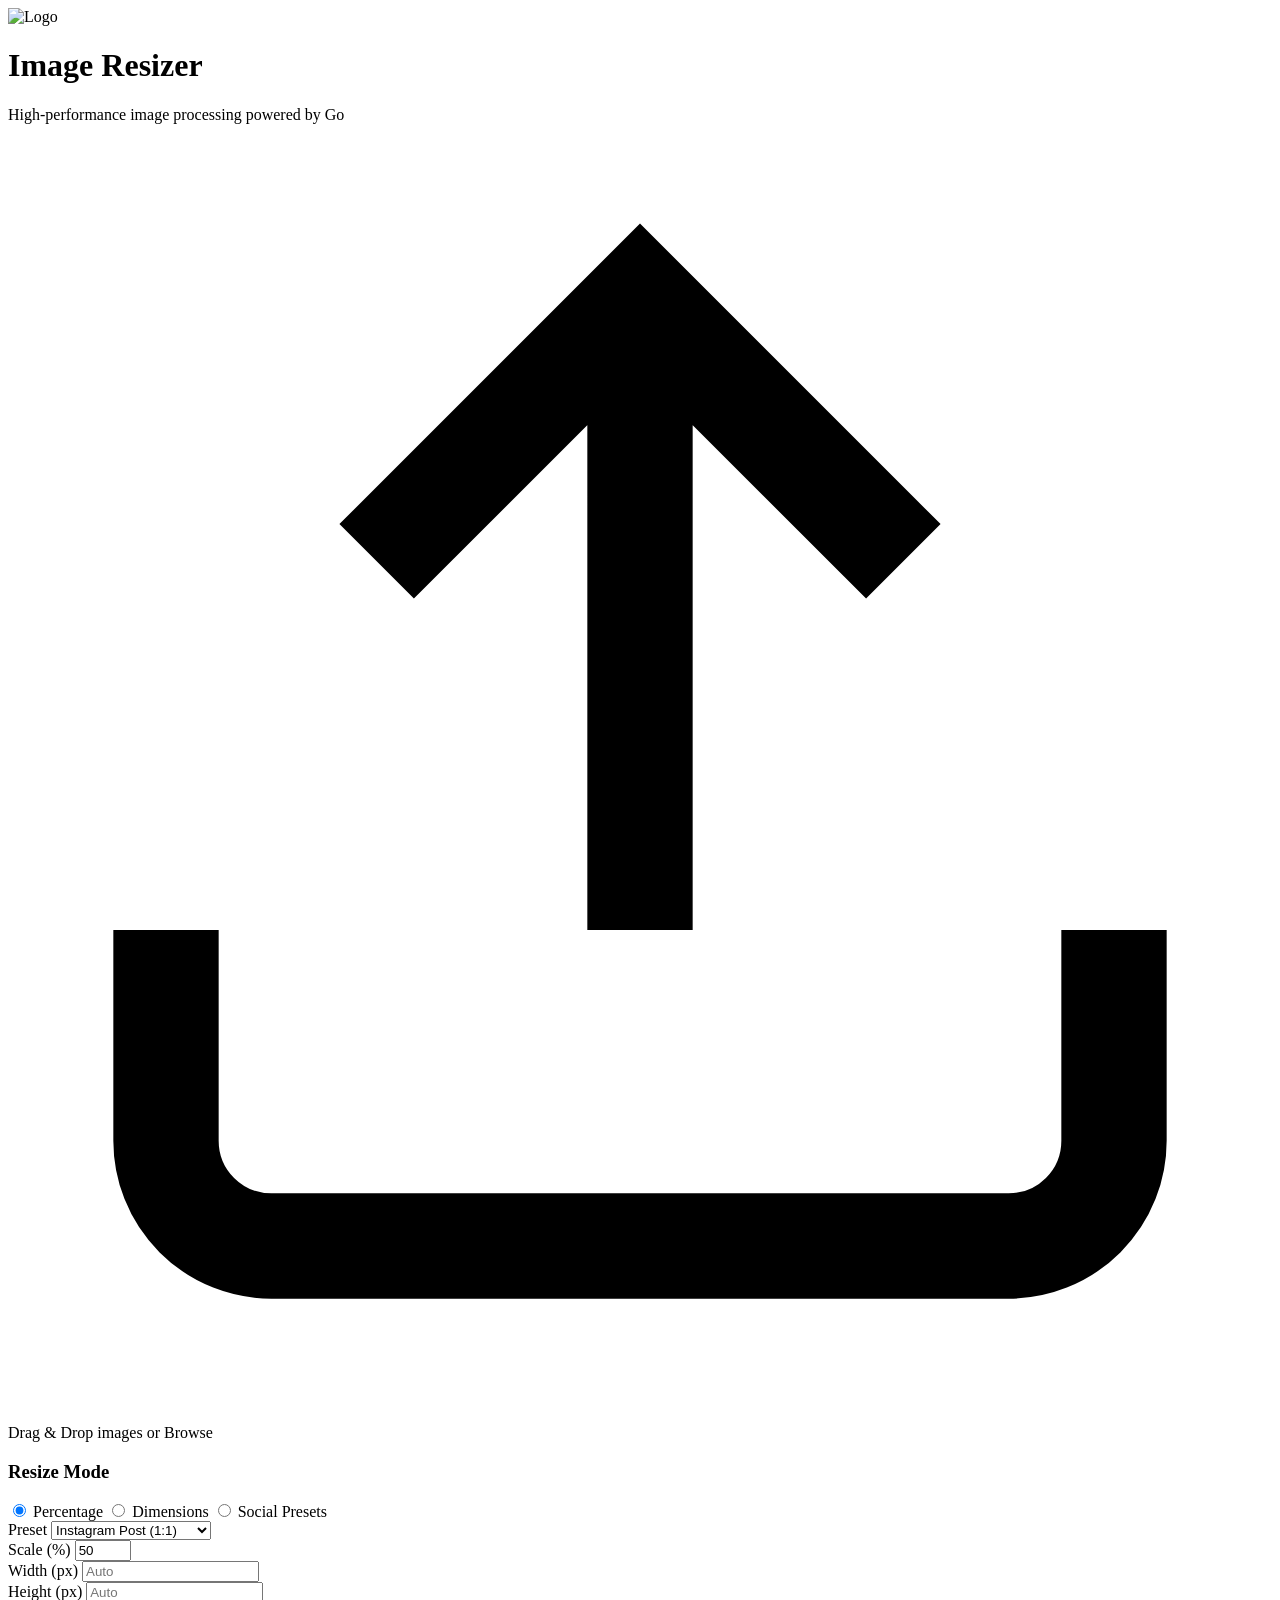
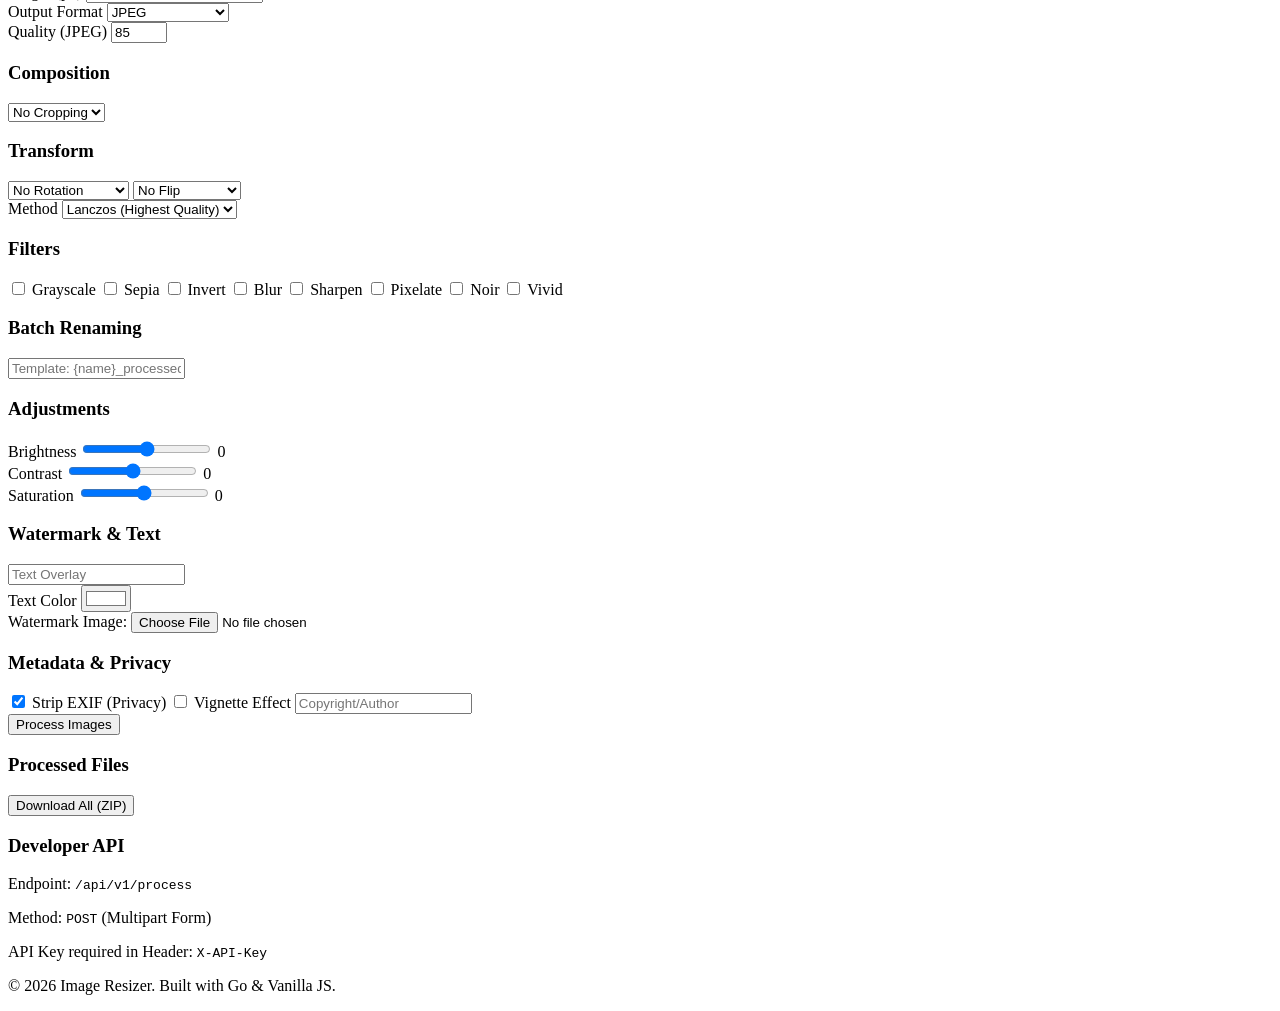
==== commit 5de2264d: "feat: modern dropdown gui and remove pro branding" ====
--- a/web/templates/index.html
+++ b/web/templates/index.html
@@ -3,7 +3,7 @@
 <head>
 	<meta charset="UTF-8">
 	<meta name="viewport" content="width=device-width, initial-scale=1.0">
-	<title>Image Resizer Pro - Go Edition</title>
+	<title>Image Resizer - Go Edition</title>
 	<link rel="stylesheet" href="/static/css/style.css">
 </head>
 <body class="dark-theme">
@@ -11,7 +11,7 @@
 	<header>
 		<div class="logo-container">
 			<img src="/static/assets/logo.svg" alt="Logo" class="app-logo">
-			<h1>Image Resizer <span class="badge">Pro</span></h1>
+			<h1>Image Resizer</h1>
 		</div>
 		<p>High-performance image processing powered by Go</p>
 	</header>
@@ -148,7 +148,7 @@
 			<div class="control-group">
 				<h3>Batch Renaming</h3>
 				<div class="renaming-controls">
-					<input type="text" id="rename-template" name="rename_template" placeholder="Template: {name}_pro" title="Use {name} for original filename">
+					<input type="text" id="rename-template" name="rename_template" placeholder="Template: {name}_processed" title="Use {name} for original filename">
 				</div>
 			</div>
 
@@ -231,7 +231,7 @@
 	</main>
 
 	<footer>
-		<p>&copy; 2026 Image Resizer Pro. Built with Go & Vanilla JS.</p>
+		<p>&copy; 2026 Image Resizer. Built with Go & Vanilla JS.</p>
 	</footer>
 </div>
 
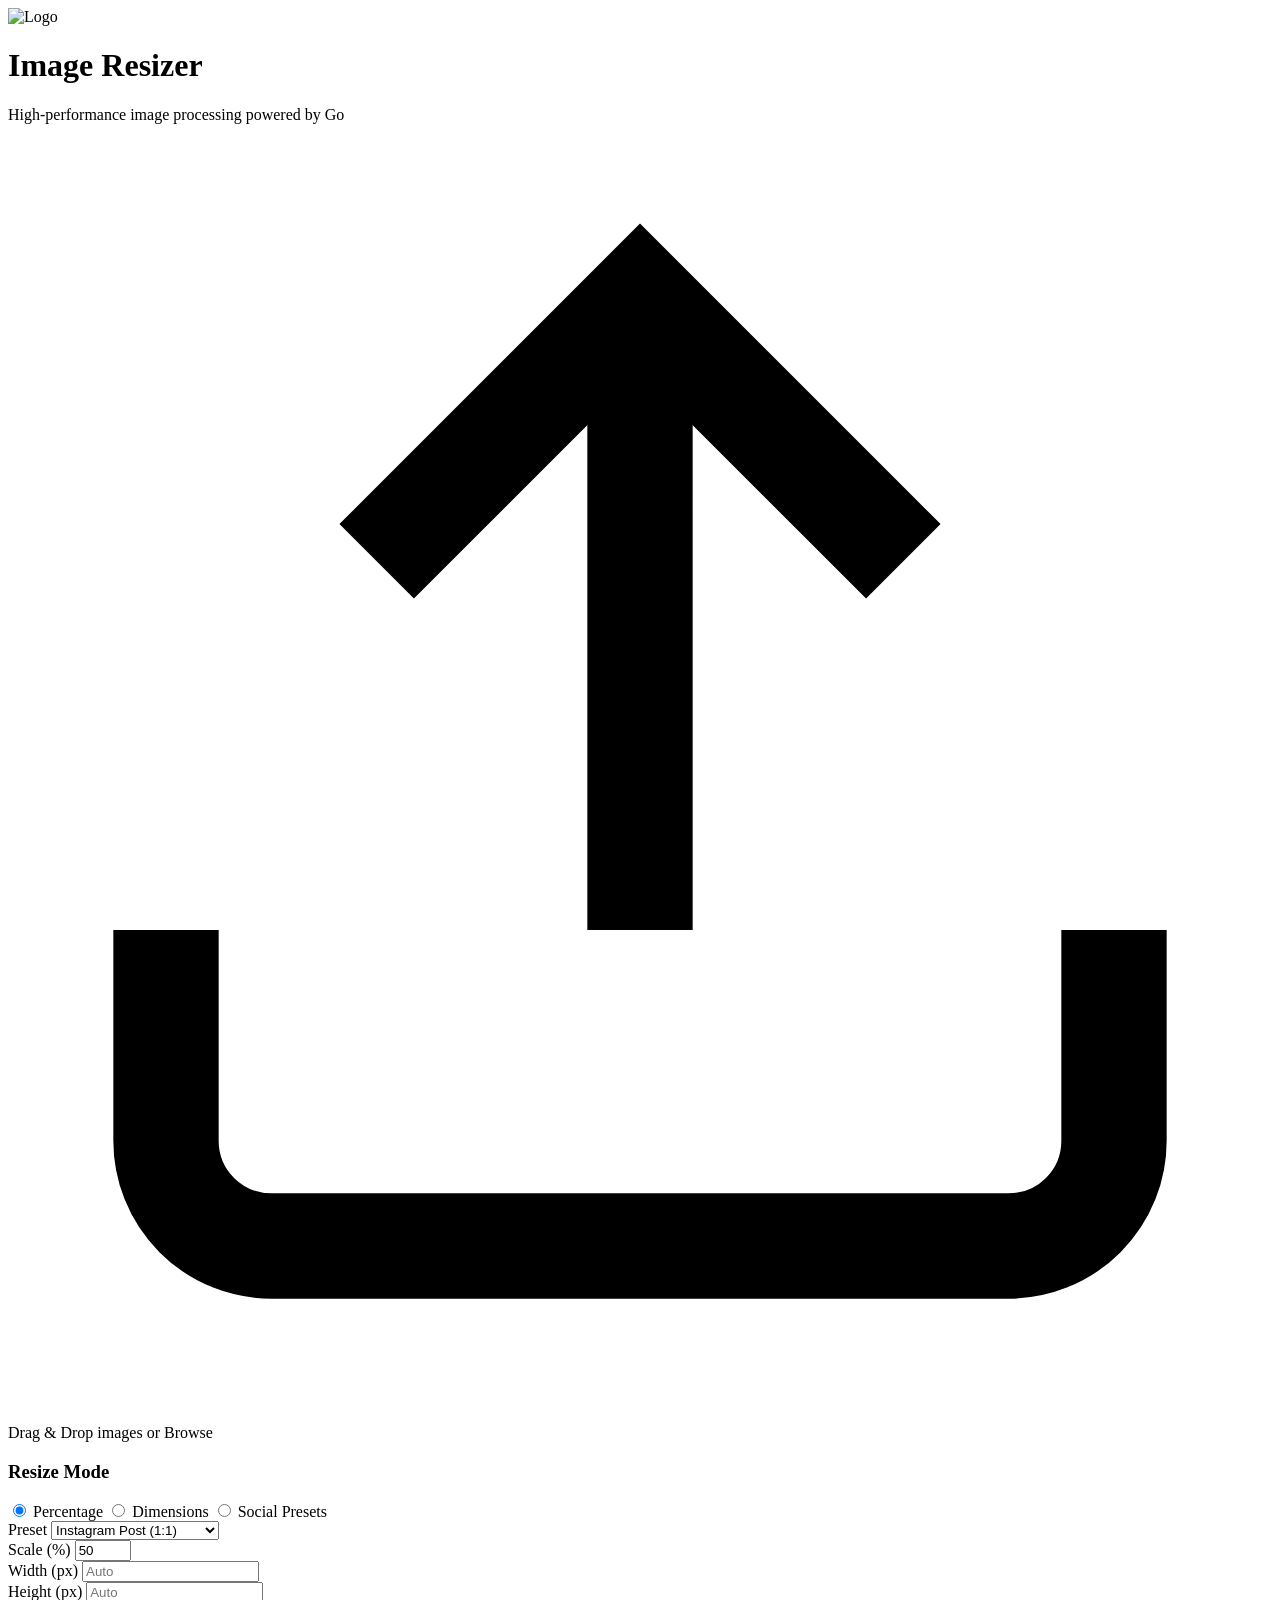
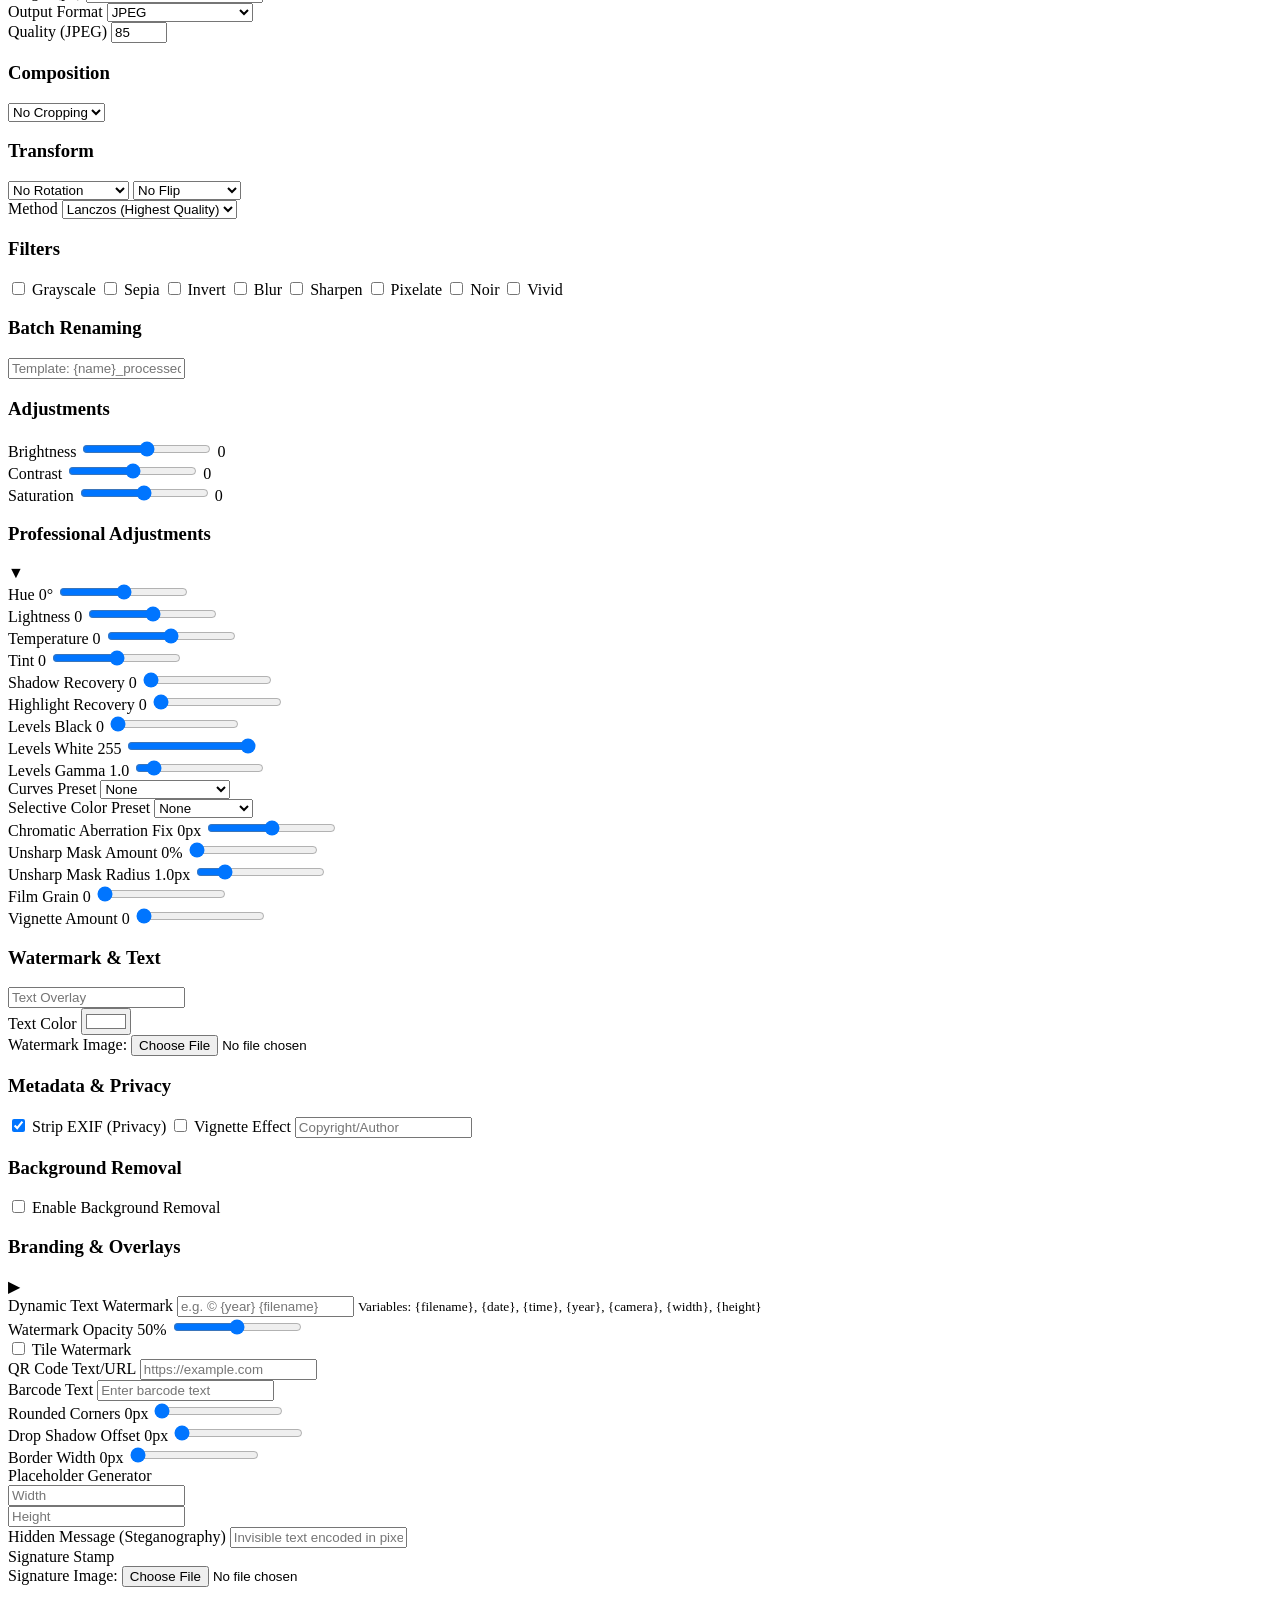
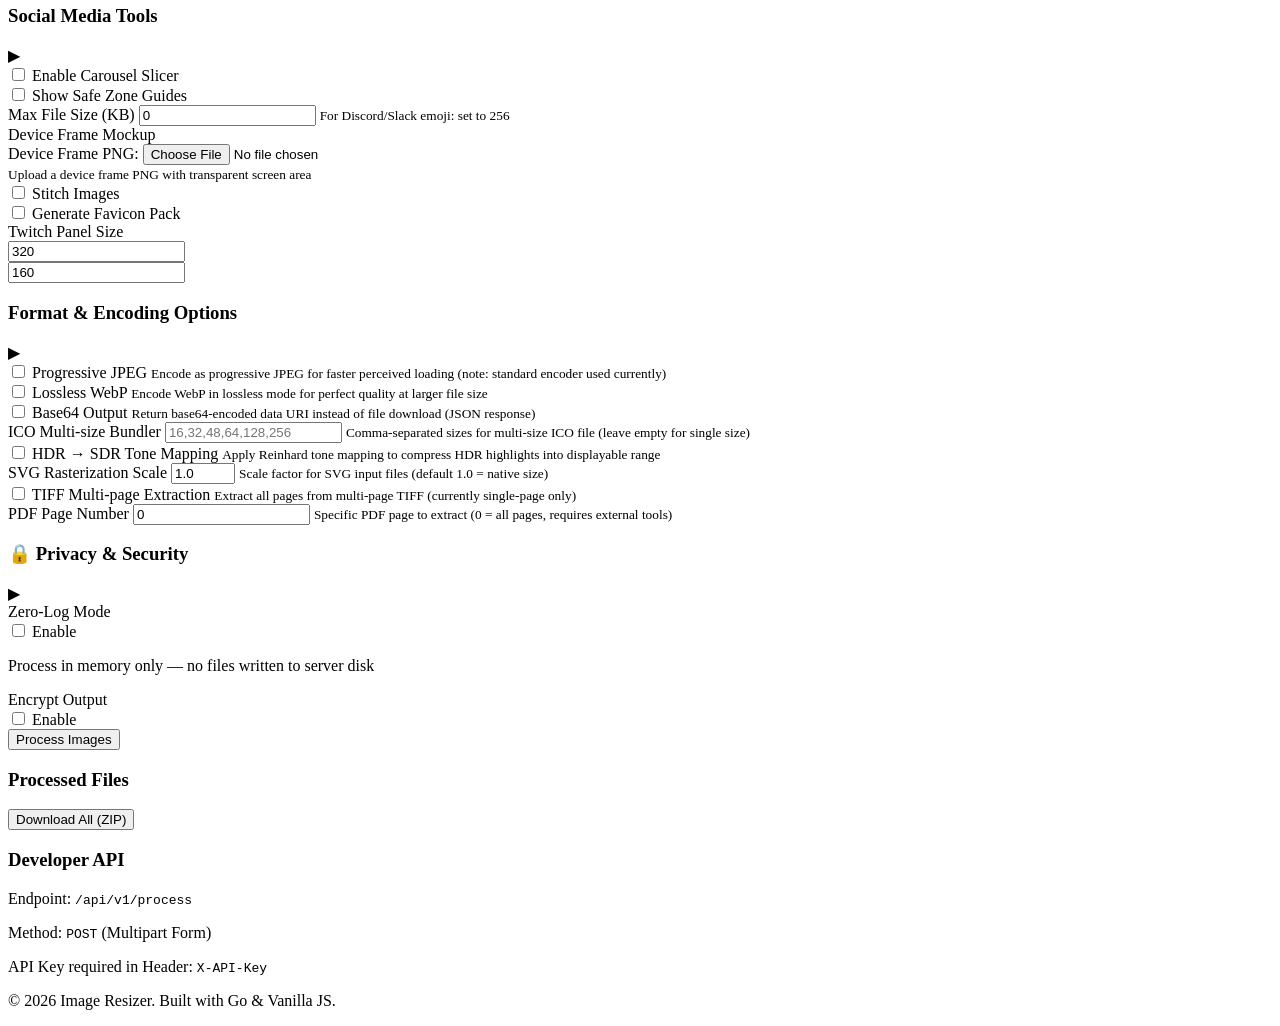
==== commit bb499616: "feat: implement comprehensive image processing architecture and web interface" ====
--- a/web/templates/index.html
+++ b/web/templates/index.html
@@ -1,240 +1,842 @@
 <!DOCTYPE html>
 <html lang="en">
+
 <head>
 	<meta charset="UTF-8">
 	<meta name="viewport" content="width=device-width, initial-scale=1.0">
 	<title>Image Resizer - Go Edition</title>
 	<link rel="stylesheet" href="/static/css/style.css">
+	<link rel="icon" type="image/svg+xml" href="/static/assets/logo.svg">
+	<link rel="apple-touch-icon" href="/static/assets/logo.svg">
+	<link rel="mask-icon" href="/static/assets/logo.svg" color="#6366f1">
 </head>
+
 <body class="dark-theme">
-<div class="glass-container">
-	<header>
-		<div class="logo-container">
-			<img src="/static/assets/logo.svg" alt="Logo" class="app-logo">
-			<h1>Image Resizer</h1>
-		</div>
-		<p>High-performance image processing powered by Go</p>
-	</header>
-
-	<main>
-		<section class="upload-section" id="drop-zone">
-			<div class="upload-content">
-				<svg class="upload-icon" viewBox="0 0 24 24" fill="none" stroke="currentColor" stroke-width="2">
-					<path d="M21 15v4a2 2 0 0 1-2 2H5a2 2 0 0 1-2-2v-4M17 8l-5-5-5 5M12 3v12"/>
-				</svg>
-				<p>Drag & Drop images or <span class="browse">Browse</span></p>
-				<input type="file" id="file-input" multiple accept="image/*" hidden>
+	<div class="glass-container">
+		<header>
+			<div class="logo-container">
+				<img src="/static/assets/logo.svg" alt="Logo" class="app-logo">
+				<h1>Image Resizer</h1>
 			</div>
-		</section>
-
-		<section class="controls-section">
-			<div class="control-group">
-				<h3>Resize Mode</h3>
-				<div class="toggle-group">
-					<input type="radio" id="mode-percentage" name="operation" value="percentage" checked>
-					<label for="mode-percentage">Percentage</label>
-					<input type="radio" id="mode-dimensions" name="operation" value="dimensions">
-					<label for="mode-dimensions">Dimensions</label>
-					<input type="radio" id="mode-social" name="operation" value="social">
-					<label for="mode-social">Social Presets</label>
-				</div>
-			</div>
-
-			<div class="control-group hidden" id="social-input">
-				<label for="social-preset">Preset</label>
-				<select id="social-preset">
-					<option value="1080x1080">Instagram Post (1:1)</option>
-					<option value="1080x1350">Instagram Portrait (4:5)</option>
-					<option value="1080x1920">Instagram Story / Reel</option>
-					<option value="1200x628">Facebook Post</option>
-					<option value="1200x675">Twitter Post</option>
-					<option value="1920x1080">YouTube Thumbnail</option>
-					<option value="1200x627">LinkedIn Post</option>
-				</select>
-			</div>
-
-			<div class="control-group" id="percentage-input">
-				<label for="percentage">Scale (%)</label>
-				<input type="number" id="percentage" name="percentage" value="50" min="1" max="500">
-			</div>
-
-			<div class="control-group hidden" id="dimensions-input">
-				<div class="dimension-fields">
-					<div>
-						<label for="width">Width (px)</label>
-						<input type="number" id="width" name="width" placeholder="Auto" min="1">
-					</div>
-					<div>
-						<label for="height">Height (px)</label>
-						<input type="number" id="height" name="height" placeholder="Auto" min="1">
-					</div>
-				</div>
-			</div>
-
-			<div class="control-group">
-				<label for="format">Output Format</label>
-				<select id="format" name="format">
-					<option value="jpeg">JPEG</option>
-					<option value="png">PNG</option>
-					<option value="webp">WebP</option>
-					<option value="gif">GIF</option>
-					<option value="ico">ICO</option>
-					<option value="pdf">PDF (Document)</option>
-				</select>
-			</div>
-
-			<!-- BUG-14 FIX: Add quality input control. Previously, the quality
+			<p>High-performance image processing powered by Go</p>
+		</header>
+
+		<main>
+			<section class="upload-section" id="drop-zone">
+				<div class="upload-content">
+					<svg class="upload-icon" viewBox="0 0 24 24" fill="none" stroke="currentColor" stroke-width="2">
+						<path d="M21 15v4a2 2 0 0 1-2 2H5a2 2 0 0 1-2-2v-4M17 8l-5-5-5 5M12 3v12" />
+					</svg>
+					<p>Drag & Drop images or <span class="browse">Browse</span></p>
+					<input type="file" id="file-input" multiple
+						accept="image/*,.avif,.heic,.heif,.jxl,.svg,.cr2,.cr3,.nef,.arw,.dng,.dcm,.dicom,.tif,.tiff"
+						hidden>
+				</div>
+			</section>
+
+			<section class="controls-section">
+				<div class="control-group">
+					<h3>Resize Mode</h3>
+					<div class="toggle-group">
+						<input type="radio" id="mode-percentage" name="operation" value="percentage" checked>
+						<label for="mode-percentage">Percentage</label>
+						<input type="radio" id="mode-dimensions" name="operation" value="dimensions">
+						<label for="mode-dimensions">Dimensions</label>
+						<input type="radio" id="mode-social" name="operation" value="social">
+						<label for="mode-social">Social Presets</label>
+					</div>
+				</div>
+
+				<div class="control-group hidden" id="social-input">
+					<label for="social-preset">Preset</label>
+					<select id="social-preset" name="social_preset">
+						<option value="1080x1080" data-name="Instagram Post">Instagram Post (1:1)</option>
+						<option value="1080x1350" data-name="Instagram Portrait">Instagram Portrait (4:5)</option>
+						<option value="1080x1920" data-name="Instagram Story">Instagram Story / Reel</option>
+						<option value="1200x630" data-name="Facebook Post">Facebook Post</option>
+						<option value="1200x675" data-name="Twitter Post">Twitter Post</option>
+						<option value="1280x720" data-name="YouTube Thumbnail">YouTube Thumbnail</option>
+						<option value="1200x627" data-name="LinkedIn Post">LinkedIn Post</option>
+						<option value="1584x396" data-name="LinkedIn Banner">LinkedIn Banner</option>
+						<option value="1500x500" data-name="Twitter/X Header">Twitter/X Header</option>
+						<option value="128x128" data-name="Slack Emoji">Slack Emoji (128x128)</option>
+						<option value="128x128" data-name="Discord Emoji">Discord Emoji (128x128)</option>
+						<option value="1000x1500" data-name="Pinterest Pin">Pinterest Pin</option>
+						<option value="1000x2100" data-name="Pinterest Long Pin">Pinterest Long Pin</option>
+						<option value="512x512" data-name="Favicon Pack">Favicon Pack</option>
+						<option value="320x160" data-name="Twitch Panel">Twitch Panel</option>
+						<option value="1200x480" data-name="Twitch Banner">Twitch Banner</option>
+						<option value="1242x2688" data-name="App Store iOS">App Store iOS</option>
+						<option value="1080x1920" data-name="App Store Android">App Store Android</option>
+						<option value="1080x1350" data-name="Instagram Carousel">Instagram Carousel</option>
+					</select>
+				</div>
+
+				<div class="control-group" id="percentage-input">
+					<label for="percentage">Scale (%)</label>
+					<input type="number" id="percentage" name="percentage" value="50" min="1" max="500">
+				</div>
+
+				<div class="control-group hidden" id="dimensions-input">
+					<div class="dimension-fields">
+						<div>
+							<label for="width">Width (px)</label>
+							<input type="number" id="width" name="width" placeholder="Auto" min="1">
+						</div>
+						<div>
+							<label for="height">Height (px)</label>
+							<input type="number" id="height" name="height" placeholder="Auto" min="1">
+						</div>
+					</div>
+				</div>
+
+				<div class="control-group">
+					<label for="format">Output Format</label>
+					<select id="format" name="format">
+						<option value="jpeg">JPEG</option>
+						<option value="png">PNG</option>
+						<option value="webp">WebP</option>
+						<option value="gif">GIF</option>
+						<option value="ico">ICO</option>
+						<option value="tiff">TIFF</option>
+						<option value="avif">AVIF (requires CGO)</option>
+						<option value="pdf">PDF (Document)</option>
+					</select>
+				</div>
+
+				<!-- BUG-14 FIX: Add quality input control. Previously, the quality
 			     value was never sent from the frontend, so the server always
 			     defaulted to 100, producing very large JPEG files. -->
-			<div class="control-group">
-				<label for="quality">Quality (JPEG)</label>
-				<input type="number" id="quality" name="quality" value="85" min="1" max="100">
-			</div>
-
-			<div class="control-group">
-				<h3>Composition</h3>
-				<div class="composition-controls">
-					<select id="crop" name="crop">
-						<option value="none">No Cropping</option>
-						<option value="1:1">Square (1:1)</option>
-						<option value="16:9">Wide (16:9)</option>
-						<option value="4:3">Photo (4:3)</option>
+				<div class="control-group">
+					<label for="quality">Quality (JPEG)</label>
+					<input type="number" id="quality" name="quality" value="85" min="1" max="100">
+				</div>
+
+				<div class="control-group">
+					<h3>Composition</h3>
+					<div class="composition-controls">
+						<select id="crop" name="crop">
+							<option value="none">No Cropping</option>
+							<option value="1:1">Square (1:1)</option>
+							<option value="16:9">Wide (16:9)</option>
+							<option value="4:3">Photo (4:3)</option>
+						</select>
+					</div>
+				</div>
+
+				<div class="control-group">
+					<h3>Transform</h3>
+					<div class="transform-controls">
+						<select id="rotation" name="rotation">
+							<option value="0">No Rotation</option>
+							<option value="90">Rotate 90° CW</option>
+							<option value="180">Rotate 180°</option>
+							<option value="270">Rotate 90° CCW</option>
+						</select>
+						<select id="flip" name="flip">
+							<option value="">No Flip</option>
+							<option value="h">Flip Horizontal</option>
+							<option value="v">Flip Vertical</option>
+							<option value="both">Flip Both</option>
+						</select>
+					</div>
+				</div>
+
+				<div class="control-group">
+					<label for="resize-method">Method</label>
+					<select id="resize-method" name="resize_method">
+						<option value="lanczos">Lanczos (Highest Quality)</option>
+						<option value="bicubic">Bicubic (Sharp)</option>
+						<option value="bilinear">Bilinear (Fast)</option>
+						<option value="nearest">Nearest (Pixelated)</option>
 					</select>
 				</div>
-			</div>
-
-			<div class="control-group">
-				<h3>Transform</h3>
-				<div class="transform-controls">
-					<select id="rotation" name="rotation">
-						<option value="0">No Rotation</option>
-						<option value="90">Rotate 90° CW</option>
-						<option value="180">Rotate 180°</option>
-						<option value="270">Rotate 90° CCW</option>
+
+				<div class="control-group filters-group">
+					<h3>Filters</h3>
+					<div class="filter-checkboxes">
+						<label><input type="checkbox" name="filters" value="grayscale"> Grayscale</label>
+						<label><input type="checkbox" name="filters" value="sepia"> Sepia</label>
+						<label><input type="checkbox" name="filters" value="invert"> Invert</label>
+						<label><input type="checkbox" name="filters" value="blur"> Blur</label>
+						<label><input type="checkbox" name="filters" value="sharpen"> Sharpen</label>
+						<label><input type="checkbox" name="filters" value="pixelate"> Pixelate</label>
+						<label><input type="checkbox" name="filters" value="noir"> Noir</label>
+						<label><input type="checkbox" name="filters" value="vivid"> Vivid</label>
+					</div>
+				</div>
+
+				<div class="control-group">
+					<h3>Batch Renaming</h3>
+					<div class="renaming-controls">
+						<input type="text" id="rename-template" name="rename_template"
+							placeholder="Template: {name}_processed" title="Use {name} for original filename">
+					</div>
+				</div>
+
+				<div class="control-group adjustments-group">
+					<h3>Adjustments</h3>
+					<div class="adjustment-sliders">
+						<div class="slider-row">
+							<label for="brightness">Brightness</label>
+							<input type="range" id="brightness" name="brightness" min="-100" max="100" value="0">
+							<span class="value">0</span>
+						</div>
+						<div class="slider-row">
+							<label for="contrast">Contrast</label>
+							<input type="range" id="contrast" name="contrast" min="-100" max="100" value="0">
+							<span class="value">0</span>
+						</div>
+						<div class="slider-row">
+							<label for="saturation">Saturation</label>
+							<input type="range" id="saturation" name="saturation" min="-100" max="100" value="0">
+							<span class="value">0</span>
+						</div>
+						<div class="slider-row" id="pixelate-input" style="display:none;">
+							<label for="pixelate">Pixel Size</label>
+							<input type="range" id="pixelate" name="pixelate" min="1" max="100" value="10">
+							<span class="value">10</span>
+						</div>
+					</div>
+				</div>
+
+				<!-- Professional Adjustments -->
+				<div class="section-header" onclick="toggleSection('proAdjustments')">
+					<h3>Professional Adjustments</h3>
+					<span class="toggle-icon">▼</span>
+				</div>
+				<div id="proAdjustments" class="collapsible-section collapsed">
+					<div class="pro-adjustments-inner">
+						<!-- HSL -->
+						<div class="control-group">
+							<label>Hue <span id="hueValue">0</span>°</label>
+							<input type="range" name="hue" id="hue" min="-180" max="180" value="0">
+						</div>
+						<div class="control-group">
+							<label>Lightness <span id="lightnessValue">0</span></label>
+							<input type="range" name="lightness" id="lightness" min="-100" max="100" value="0">
+						</div>
+
+						<!-- Temperature & Tint -->
+						<div class="control-group">
+							<label>Temperature <span id="temperatureValue">0</span></label>
+							<input type="range" name="temperature" id="temperature" min="-100" max="100" value="0">
+						</div>
+						<div class="control-group">
+							<label>Tint <span id="tintValue">0</span></label>
+							<input type="range" name="tint" id="tint" min="-100" max="100" value="0">
+						</div>
+
+						<!-- Shadow/Highlight Recovery -->
+						<div class="control-group">
+							<label>Shadow Recovery <span id="shadowRecoveryValue">0</span></label>
+							<input type="range" name="shadow_recovery" id="shadow_recovery" min="0" max="100" value="0">
+						</div>
+						<div class="control-group">
+							<label>Highlight Recovery <span id="highlightRecoveryValue">0</span></label>
+							<input type="range" name="highlight_recovery" id="highlight_recovery" min="0" max="100"
+								value="0">
+						</div>
+
+						<!-- Levels -->
+						<div class="control-group">
+							<label>Levels Black <span id="levelsBlackValue">0</span></label>
+							<input type="range" name="levels_black" id="levels_black" min="0" max="255" value="0">
+						</div>
+						<div class="control-group">
+							<label>Levels White <span id="levelsWhiteValue">255</span></label>
+							<input type="range" name="levels_white" id="levels_white" min="0" max="255" value="255">
+						</div>
+						<div class="control-group">
+							<label>Levels Gamma <span id="levelsGammaValue">1.0</span></label>
+							<input type="range" name="levels_gamma" id="levels_gamma" min="1" max="100" value="10"
+								step="1">
+							<!-- Maps to 0.1-10.0: value/10 -->
+						</div>
+
+						<!-- Curves (simplified: provide preset curves) -->
+						<div class="control-group">
+							<label>Curves Preset</label>
+							<select name="curves_preset" id="curvesPreset">
+								<option value="">None</option>
+								<option value="high-contrast">High Contrast</option>
+								<option value="low-contrast">Low Contrast</option>
+								<option value="brighten">Brighten Midtones</option>
+								<option value="darken">Darken Midtones</option>
+								<option value="vintage">Vintage Fade</option>
+							</select>
+							<input type="hidden" name="curves_points" id="curvesPoints" value="">
+						</div>
+
+						<!-- Selective Color (simplified: provide basic controls) -->
+						<div class="control-group">
+							<label>Selective Color Preset</label>
+							<select name="selective_color_preset" id="selectiveColorPreset">
+								<option value="">None</option>
+								<option value="warm-sky">Warm Sky</option>
+								<option value="cool-water">Cool Water</option>
+								<option value="vivid-greens">Vivid Greens</option>
+								<option value="pop-reds">Pop Reds</option>
+							</select>
+							<input type="hidden" name="selective_color" id="selectiveColorData" value="">
+						</div>
+
+						<!-- Chromatic Aberration -->
+						<div class="control-group">
+							<label>Chromatic Aberration Fix <span id="chromaticAberrationValue">0</span>px</label>
+							<input type="range" name="chromatic_aberration" id="chromatic_aberration" min="-10" max="10"
+								value="0" step="0.5">
+						</div>
+
+						<!-- Unsharp Mask -->
+						<div class="control-group">
+							<label>Unsharp Mask Amount <span id="unsharpAmountValue">0</span>%</label>
+							<input type="range" name="unsharp_amount" id="unsharp_amount" min="0" max="500" value="0">
+						</div>
+						<div class="control-group">
+							<label>Unsharp Mask Radius <span id="unsharpRadiusValue">1.0</span>px</label>
+							<input type="range" name="unsharp_radius" id="unsharp_radius" min="1" max="50" value="10">
+							<!-- Maps to 0.1-5.0: value/10 -->
+						</div>
+
+						<!-- Film Grain -->
+						<div class="control-group">
+							<label>Film Grain <span id="grainAmountValue">0</span></label>
+							<input type="range" name="grain_amount" id="grain_amount" min="0" max="100" value="0">
+						</div>
+
+						<!-- Vignette Custom -->
+						<div class="control-group">
+							<label>Vignette Amount <span id="vignetteAmountValue">0</span></label>
+							<input type="range" name="vignette_amount" id="vignette_amount" min="0" max="100" value="0">
+						</div>
+						<div class="control-group vignette-custom-options" style="display: none;">
+							<label>Vignette Feather <span id="vignetteFeatherValue">50</span></label>
+							<input type="range" name="vignette_feather" id="vignette_feather" min="0" max="100"
+								value="50">
+						</div>
+						<div class="control-group vignette-custom-options" style="display: none;">
+							<label>Vignette Roundness <span id="vignetteRoundnessValue">50</span></label>
+							<input type="range" name="vignette_roundness" id="vignette_roundness" min="0" max="100"
+								value="50">
+						</div>
+						<div class="control-group vignette-custom-options" style="display: none;">
+							<label>Vignette Midpoint <span id="vignetteMidpointValue">50</span></label>
+							<input type="range" name="vignette_midpoint" id="vignette_midpoint" min="0" max="100"
+								value="50">
+						</div>
+					</div>
+				</div>
+
+				<div class="control-group">
+					<h3>Watermark & Text</h3>
+					<div class="advanced-inputs">
+						<input type="text" id="text-overlay" name="text_overlay" placeholder="Text Overlay">
+						<!-- BUG-15 FIX: Add text color picker. Previously, the text color
+					     was never sent to the server, so text overlay always used white. -->
+						<div class="color-input-row">
+							<label for="text-color">Text Color</label>
+							<input type="color" id="text-color" name="text_color" value="#ffffff">
+						</div>
+						<div class="file-select-mini">
+							<label for="watermark-file">Watermark Image:</label>
+							<input type="file" id="watermark-file" accept="image/*">
+						</div>
+					</div>
+				</div>
+
+				<div class="control-group">
+					<h3>Metadata & Privacy</h3>
+					<div class="metadata-controls">
+						<label><input type="checkbox" id="strip-exif" name="strip_exif" checked> Strip EXIF
+							(Privacy)</label>
+						<!-- BUG-10 FIX: Add vignette checkbox. The Vignette option was
+			      defined in the backend but had no UI control to enable it. -->
+						<label><input type="checkbox" id="vignette" name="vignette"> Vignette Effect</label>
+						<input type="text" id="copyright" name="copyright" placeholder="Copyright/Author">
+					</div>
+				</div>
+
+				<!-- Background Removal -->
+				<div class="control-group">
+					<h3>Background Removal</h3>
+					<div class="metadata-controls">
+						<label><input type="checkbox" id="removeBackground" name="remove_background"> Enable Background
+							Removal</label>
+					</div>
+				</div>
+				<div class="control-group bg-removal-options" id="bgRemovalOptions" style="display: none;">
+					<label for="bgRemovalMethod">Removal Method</label>
+					<select name="bg_removal_method" id="bgRemovalMethod">
+						<option value="transparent">Auto-Detect (Corner Sampling)</option>
+						<option value="flood-fill">Flood Fill from Edges</option>
+						<option value="color-match">Match Specific Color</option>
 					</select>
-					<select id="flip" name="flip">
-						<option value="">No Flip</option>
-						<option value="h">Flip Horizontal</option>
-						<option value="v">Flip Vertical</option>
-						<option value="both">Flip Both</option>
-					</select>
-				</div>
-			</div>
-
-			<div class="control-group">
-				<label for="resize-method">Method</label>
-				<select id="resize-method" name="resize_method">
-					<option value="lanczos">Lanczos (Highest Quality)</option>
-					<option value="bicubic">Bicubic (Sharp)</option>
-					<option value="bilinear">Bilinear (Fast)</option>
-					<option value="nearest">Nearest (Pixelated)</option>
-				</select>
-			</div>
-
-			<div class="control-group filters-group">
-				<h3>Filters</h3>
-				<div class="filter-checkboxes">
-					<label><input type="checkbox" name="filters" value="grayscale"> Grayscale</label>
-					<label><input type="checkbox" name="filters" value="sepia"> Sepia</label>
-					<label><input type="checkbox" name="filters" value="invert"> Invert</label>
-					<label><input type="checkbox" name="filters" value="blur"> Blur</label>
-					<label><input type="checkbox" name="filters" value="sharpen"> Sharpen</label>
-					<label><input type="checkbox" name="filters" value="pixelate"> Pixelate</label>
-					<label><input type="checkbox" name="filters" value="noir"> Noir</label>
-					<label><input type="checkbox" name="filters" value="vivid"> Vivid</label>
-				</div>
-			</div>
-
-			<div class="control-group">
-				<h3>Batch Renaming</h3>
-				<div class="renaming-controls">
-					<input type="text" id="rename-template" name="rename_template" placeholder="Template: {name}_processed" title="Use {name} for original filename">
-				</div>
-			</div>
-
-			<div class="control-group adjustments-group">
-				<h3>Adjustments</h3>
-				<div class="adjustment-sliders">
-					<div class="slider-row">
-						<label for="brightness">Brightness</label>
-						<input type="range" id="brightness" name="brightness" min="-100" max="100" value="0">
-						<span class="value">0</span>
-					</div>
-					<div class="slider-row">
-						<label for="contrast">Contrast</label>
-						<input type="range" id="contrast" name="contrast" min="-100" max="100" value="0">
-						<span class="value">0</span>
-					</div>
-					<div class="slider-row">
-						<label for="saturation">Saturation</label>
-						<input type="range" id="saturation" name="saturation" min="-100" max="100" value="0">
-						<span class="value">0</span>
-					</div>
-					<div class="slider-row" id="pixelate-input" style="display:none;">
-						<label for="pixelate">Pixel Size</label>
-						<input type="range" id="pixelate" name="pixelate" min="1" max="100" value="10">
-						<span class="value">10</span>
-					</div>
-				</div>
-			</div>
-
-			<div class="control-group">
-				<h3>Watermark & Text</h3>
-				<div class="advanced-inputs">
-					<input type="text" id="text-overlay" name="text_overlay" placeholder="Text Overlay">
-					<!-- BUG-15 FIX: Add text color picker. Previously, the text color
-					     was never sent to the server, so text overlay always used white. -->
-					<div class="color-input-row">
-						<label for="text-color">Text Color</label>
-						<input type="color" id="text-color" name="text_color" value="#ffffff">
-					</div>
-					<div class="file-select-mini">
-						<label for="watermark-file">Watermark Image:</label>
-						<input type="file" id="watermark-file" accept="image/*">
-					</div>
-				</div>
-			</div>
-
-			<div class="control-group">
-				<h3>Metadata & Privacy</h3>
-				<div class="metadata-controls">
-					<label><input type="checkbox" id="strip-exif" name="strip_exif" checked> Strip EXIF (Privacy)</label>
-					<!-- BUG-10 FIX: Add vignette checkbox. The Vignette option was
-					     defined in the backend but had no UI control to enable it. -->
-					<label><input type="checkbox" id="vignette" name="vignette"> Vignette Effect</label>
-					<input type="text" id="copyright" name="copyright" placeholder="Copyright/Author">
-				</div>
-			</div>
-
-			<button id="process-btn" class="primary-btn">
-				<span>Process Images</span>
-				<!-- IMP-06 FIX: Loader element now has an id for JS toggling -->
-				<div id="loader" class="loader hidden"></div>
-			</button>
-		</section>
-
-		<section class="results-section hidden" id="results-container">
-			<div class="results-header">
-				<h3>Processed Files</h3>
-				<button id="download-all-btn" class="secondary-btn">Download All (ZIP)</button>
-			</div>
-			<div id="results-list" class="results-grid"></div>
-		</section>
-		<section class="developer-section">
-			<h3>Developer API</h3>
-			<div class="api-info">
-				<p>Endpoint: <code>/api/v1/process</code></p>
-				<p>Method: <code>POST</code> (Multipart Form)</p>
-				<p>API Key required in Header: <code>X-API-Key</code></p>
-			</div>
-		</section>
-	</main>
-
-	<footer>
-		<p>&copy; 2026 Image Resizer. Built with Go & Vanilla JS.</p>
-	</footer>
-</div>
-
-<script src="/static/js/app.js"></script>
+				</div>
+				<div class="control-group bg-removal-options" id="bgRemovalToleranceGroup" style="display: none;">
+					<label>Tolerance <span id="bgToleranceValue">30</span></label>
+					<input type="range" name="bg_removal_tolerance" id="bgRemovalTolerance" min="0" max="100"
+						value="30">
+				</div>
+				<div class="control-group bg-removal-options" id="bgRemovalColorGroup" style="display: none;">
+					<label>Background Color</label>
+					<input type="color" name="bg_removal_color" id="bgRemovalColor" value="#ffffff">
+				</div>
+				<div class="control-group bg-removal-options" id="bgRemovalSmoothGroup" style="display: none;">
+					<label>Edge Smoothing <span id="bgSmoothValue">2</span></label>
+					<input type="range" name="bg_removal_edge_smooth" id="bgRemovalEdgeSmooth" min="0" max="10"
+						value="2">
+				</div>
+
+				<!-- Branding & Overlays -->
+				<div class="section-header" onclick="toggleSection('brandingOverlays')">
+					<h3>Branding & Overlays</h3>
+					<span class="toggle-icon">▶</span>
+				</div>
+				<div id="brandingOverlays" class="collapsible-section collapsed">
+					<div class="branding-inner">
+
+						<!-- Dynamic Text Watermark -->
+						<div class="control-group">
+							<label>Dynamic Text Watermark</label>
+							<input type="text" name="watermark_template" id="watermark_template"
+								placeholder="e.g. © {year} {filename}">
+							<small class="hint">Variables: {filename}, {date}, {time}, {year}, {camera}, {width},
+								{height}</small>
+						</div>
+
+						<!-- Watermark Options -->
+						<div class="control-group">
+							<label>Watermark Opacity <span id="watermarkOpacityValue">50</span>%</label>
+							<input type="range" name="watermark_opacity" id="watermark_opacity" min="0" max="100"
+								value="50">
+						</div>
+						<div class="control-group">
+							<label><input type="checkbox" name="watermark_tile" id="watermark_tile"> Tile
+								Watermark</label>
+						</div>
+						<div class="control-group branding-tile-options" style="display: none;">
+							<label>Tile Spacing <span id="watermarkTileSpacingValue">50</span>px</label>
+							<input type="range" name="watermark_tile_spacing" id="watermark_tile_spacing" min="10"
+								max="200" value="50">
+						</div>
+
+						<!-- QR Code -->
+						<div class="control-group">
+							<label>QR Code Text/URL</label>
+							<input type="text" name="qr_code_text" id="qr_code_text" placeholder="https://example.com">
+						</div>
+						<div class="control-group qr-code-options" style="display: none;">
+							<label>QR Code Size <span id="qrCodeSizeValue">128</span>px</label>
+							<input type="range" name="qr_code_size" id="qr_code_size" min="64" max="512" value="128"
+								step="16">
+						</div>
+						<div class="control-group qr-code-options" style="display: none;">
+							<label>QR Code Position</label>
+							<select name="qr_code_position" id="qr_code_position">
+								<option value="bottom-right">Bottom Right</option>
+								<option value="bottom-left">Bottom Left</option>
+								<option value="top-right">Top Right</option>
+								<option value="top-left">Top Left</option>
+							</select>
+						</div>
+
+						<!-- Barcode -->
+						<div class="control-group">
+							<label>Barcode Text</label>
+							<input type="text" name="barcode_text" id="barcode_text" placeholder="Enter barcode text">
+						</div>
+						<div class="control-group barcode-options" style="display: none;">
+							<label>Barcode Type</label>
+							<select name="barcode_type" id="barcode_type">
+								<option value="code128">Code 128</option>
+								<option value="ean13">EAN-13</option>
+							</select>
+						</div>
+
+						<!-- Rounded Corners -->
+						<div class="control-group">
+							<label>Rounded Corners <span id="roundedCornersValue">0</span>px</label>
+							<input type="range" name="rounded_corners" id="rounded_corners" min="0" max="100" value="0">
+						</div>
+
+						<!-- Drop Shadow -->
+						<div class="control-group">
+							<label>Drop Shadow Offset <span id="dropShadowOffsetValue">0</span>px</label>
+							<input type="range" name="drop_shadow_offset" id="drop_shadow_offset" min="0" max="30"
+								value="0">
+						</div>
+						<div class="control-group shadow-options" style="display: none;">
+							<label>Shadow Blur <span id="dropShadowBlurValue">5.0</span></label>
+							<input type="range" name="drop_shadow_blur" id="drop_shadow_blur" min="1" max="20"
+								value="10">
+							<!-- Maps to 0.1-2.0: value/10 -->
+						</div>
+						<div class="control-group shadow-options" style="display: none;">
+							<div class="color-input-row">
+								<label for="drop_shadow_color">Shadow Color</label>
+								<input type="color" name="drop_shadow_color" id="drop_shadow_color" value="#000000">
+							</div>
+						</div>
+
+						<!-- Border -->
+						<div class="control-group">
+							<label>Border Width <span id="borderWidthValue">0</span>px</label>
+							<input type="range" name="border_width" id="border_width" min="0" max="50" value="0">
+						</div>
+						<div class="control-group border-options" style="display: none;">
+							<div class="color-input-row">
+								<label for="border_color">Border Color</label>
+								<input type="color" name="border_color" id="border_color" value="#000000">
+							</div>
+						</div>
+						<div class="control-group border-options" style="display: none;">
+							<label>Border Style</label>
+							<select name="border_style" id="border_style">
+								<option value="solid">Solid</option>
+								<option value="dashed">Dashed</option>
+							</select>
+						</div>
+
+						<!-- Placeholder Generator -->
+						<div class="control-group">
+							<label>Placeholder Generator</label>
+							<div class="dimension-fields">
+								<div>
+									<input type="number" name="placeholder_width" id="placeholder_width"
+										placeholder="Width" min="1">
+								</div>
+								<div>
+									<input type="number" name="placeholder_height" id="placeholder_height"
+										placeholder="Height" min="1">
+								</div>
+							</div>
+							<small class="hint" id="placeholder-note" style="display: none;">No input image needed —
+								generates a placeholder directly</small>
+						</div>
+						<div class="control-group placeholder-options" style="display: none;">
+							<label>Placeholder Text</label>
+							<input type="text" name="placeholder_text" id="placeholder_text" placeholder="Auto: WxH">
+						</div>
+						<div class="control-group placeholder-options" style="display: none;">
+							<div class="color-input-row">
+								<label for="placeholder_bg_color">Background</label>
+								<input type="color" name="placeholder_bg_color" id="placeholder_bg_color"
+									value="#cccccc">
+							</div>
+						</div>
+						<div class="control-group placeholder-options" style="display: none;">
+							<div class="color-input-row">
+								<label for="placeholder_text_color">Text Color</label>
+								<input type="color" name="placeholder_text_color" id="placeholder_text_color"
+									value="#666666">
+							</div>
+						</div>
+
+						<!-- Steganography -->
+						<div class="control-group">
+							<label>Hidden Message (Steganography)</label>
+							<input type="text" name="steganography_text" id="steganography_text"
+								placeholder="Invisible text encoded in pixels">
+						</div>
+
+						<!-- Signature Stamp -->
+						<div class="control-group">
+							<label>Signature Stamp</label>
+							<div class="file-select-mini">
+								<label for="signature-file">Signature Image:</label>
+								<input type="file" id="signature-file" accept="image/*">
+							</div>
+						</div>
+						<div class="control-group signature-options" style="display: none;">
+							<label>Signature Position</label>
+							<select name="signature_position" id="signature_position">
+								<option value="bottom-right">Bottom Right</option>
+								<option value="bottom-left">Bottom Left</option>
+								<option value="top-right">Top Right</option>
+								<option value="top-left">Top Left</option>
+							</select>
+						</div>
+						<div class="control-group signature-options" style="display: none;">
+							<label>Signature Opacity <span id="signatureOpacityValue">80</span>%</label>
+							<input type="range" name="signature_opacity" id="signature_opacity" min="0" max="100"
+								value="80">
+						</div>
+						<div class="control-group signature-options" style="display: none;">
+							<label>Signature Scale <span id="signatureScaleValue">1.0</span>x</label>
+							<input type="range" name="signature_scale" id="signature_scale" min="1" max="20" value="10">
+							<!-- Maps to 0.1-2.0: value/10 -->
+						</div>
+
+					</div>
+				</div>
+
+				<!-- Social Media Tools -->
+				<div class="section-header" onclick="toggleSection('socialMediaTools')">
+					<h3>Social Media Tools</h3>
+					<span class="toggle-icon">▶</span>
+				</div>
+				<div id="socialMediaTools" class="collapsible-section collapsed">
+					<div class="social-media-inner">
+
+						<!-- Carousel Slicer -->
+						<div class="control-group">
+							<label><input type="checkbox" name="carousel_slice" id="carousel_slice"> Enable Carousel
+								Slicer</label>
+						</div>
+						<div class="control-group carousel-options" style="display: none;">
+							<div class="dimension-fields">
+								<div>
+									<label>Slide Width</label>
+									<input type="number" name="carousel_slice_width" id="carousel_slice_width"
+										value="1080" min="1">
+								</div>
+								<div>
+									<label>Slide Height</label>
+									<input type="number" name="carousel_slice_height" id="carousel_slice_height"
+										value="1350" min="1">
+								</div>
+							</div>
+							<small class="hint">Splits wide images into multiple Instagram carousel slides</small>
+						</div>
+
+						<!-- Safe Zone Overlay -->
+						<div class="control-group">
+							<label><input type="checkbox" name="safe_zone_overlay" id="safe_zone_overlay"> Show Safe
+								Zone Guides</label>
+						</div>
+						<div class="control-group safe-zone-options" style="display: none;">
+							<label for="safe_zone_platform">Platform</label>
+							<select name="safe_zone_platform" id="safe_zone_platform">
+								<option value="youtube">YouTube</option>
+								<option value="twitter">Twitter/X</option>
+								<option value="linkedin">LinkedIn</option>
+							</select>
+							<small class="hint">Draws semi-transparent guides showing safe text areas</small>
+						</div>
+
+						<!-- File Size Optimizer -->
+						<div class="control-group">
+							<label>Max File Size (KB)</label>
+							<input type="number" name="max_file_size_kb" id="max_file_size_kb" value="0" min="0"
+								placeholder="0 = no limit">
+							<small class="hint">For Discord/Slack emoji: set to 256</small>
+						</div>
+
+						<!-- Device Mockup -->
+						<div class="control-group">
+							<label>Device Frame Mockup</label>
+							<div class="file-select-mini">
+								<label for="device-frame-file">Device Frame PNG:</label>
+								<input type="file" id="device-frame-file" name="device_frame" accept="image/png">
+							</div>
+							<small class="hint">Upload a device frame PNG with transparent screen area</small>
+						</div>
+
+						<!-- Image Stitch -->
+						<div class="control-group">
+							<label><input type="checkbox" name="stitch_images" id="stitch_images"> Stitch Images</label>
+						</div>
+						<div class="control-group stitch-options" style="display: none;">
+							<label for="stitch_direction">Direction</label>
+							<select name="stitch_direction" id="stitch_direction">
+								<option value="vertical">Vertical (Pinterest)</option>
+								<option value="horizontal">Horizontal</option>
+							</select>
+							<small class="hint">Stitches multiple uploaded images into one long image</small>
+						</div>
+
+						<!-- Favicon Generator -->
+						<div class="control-group">
+							<label><input type="checkbox" name="favicon_generate" id="favicon_generate"> Generate
+								Favicon Pack</label>
+						</div>
+						<div class="control-group favicon-options" style="display: none;">
+							<label for="favicon_sizes">Sizes</label>
+							<input type="text" name="favicon_sizes" id="favicon_sizes"
+								value="16,32,48,64,128,180,192,256,384,512" placeholder="Comma-separated sizes">
+							<small class="hint">Generates all favicon sizes + manifest.json for PWA</small>
+						</div>
+
+						<!-- Twitch Panel -->
+						<div class="control-group">
+							<label>Twitch Panel Size</label>
+							<div class="dimension-fields">
+								<div>
+									<input type="number" name="twitch_panel_width" id="twitch_panel_width" value="320"
+										min="1" placeholder="Width">
+								</div>
+								<div>
+									<input type="number" name="twitch_panel_height" id="twitch_panel_height" value="160"
+										min="1" placeholder="Height">
+								</div>
+							</div>
+						</div>
+
+					</div>
+				</div>
+
+				<!-- Format & Encoding Options -->
+				<div class="section-header" onclick="toggleSection('formatEncoding')">
+					<h3>Format & Encoding Options</h3>
+					<span class="toggle-icon">▶</span>
+				</div>
+				<div id="formatEncoding" class="collapsible-section collapsed">
+					<div class="format-encoding-inner">
+
+						<!-- Progressive JPEG (only for JPEG output) -->
+						<div class="control-group format-option" data-format="jpeg">
+							<label class="toggle-label">
+								<input type="checkbox" name="progressive_jpeg" id="progressive_jpeg">
+								<span>Progressive JPEG</span>
+							</label>
+							<small class="option-hint">Encode as progressive JPEG for faster perceived loading (note:
+								standard encoder used currently)</small>
+						</div>
+
+						<!-- Lossless WebP (only for WebP output) -->
+						<div class="control-group format-option" data-format="webp">
+							<label class="toggle-label">
+								<input type="checkbox" name="lossless_webp" id="lossless_webp">
+								<span>Lossless WebP</span>
+							</label>
+							<small class="option-hint">Encode WebP in lossless mode for perfect quality at larger file
+								size</small>
+						</div>
+
+						<!-- Base64 Output -->
+						<div class="control-group">
+							<label class="toggle-label">
+								<input type="checkbox" name="base64_output" id="base64_output">
+								<span>Base64 Output</span>
+							</label>
+							<small class="option-hint">Return base64-encoded data URI instead of file download (JSON
+								response)</small>
+						</div>
+
+						<!-- ICO Multi-size -->
+						<div class="control-group format-option" data-format="ico">
+							<label for="ico_sizes">ICO Multi-size Bundler</label>
+							<input type="text" id="ico_sizes" name="ico_sizes" placeholder="16,32,48,64,128,256"
+								value="">
+							<small class="option-hint">Comma-separated sizes for multi-size ICO file (leave empty for
+								single size)</small>
+						</div>
+
+						<!-- HDR Tone Mapping -->
+						<div class="control-group">
+							<label class="toggle-label">
+								<input type="checkbox" name="tone_map_hdr" id="tone_map_hdr">
+								<span>HDR → SDR Tone Mapping</span>
+							</label>
+							<small class="option-hint">Apply Reinhard tone mapping to compress HDR highlights into
+								displayable range</small>
+						</div>
+
+						<!-- SVG Scale -->
+						<div class="control-group format-option" data-format="svg-input">
+							<label for="svg_scale">SVG Rasterization Scale</label>
+							<input type="number" id="svg_scale" name="svg_scale" value="1.0" min="0.1" max="10.0"
+								step="0.5">
+							<small class="option-hint">Scale factor for SVG input files (default 1.0 = native
+								size)</small>
+						</div>
+
+						<!-- TIFF Multi-page -->
+						<div class="control-group format-option" data-format="tiff-input">
+							<label class="toggle-label">
+								<input type="checkbox" name="tiff_extract_pages" id="tiff_extract_pages">
+								<span>TIFF Multi-page Extraction</span>
+							</label>
+							<small class="option-hint">Extract all pages from multi-page TIFF (currently single-page
+								only)</small>
+						</div>
+
+						<!-- PDF Page -->
+						<div class="control-group format-option" data-format="pdf-input">
+							<label for="pdf_page">PDF Page Number</label>
+							<input type="number" id="pdf_page" name="pdf_page" value="0" min="0" step="1">
+							<small class="option-hint">Specific PDF page to extract (0 = all pages, requires external
+								tools)</small>
+						</div>
+
+					</div>
+				</div>
+
+				<!-- Privacy & Security -->
+				<div class="section-header" onclick="toggleSection('privacySecurity')">
+					<h3>🔒 Privacy & Security</h3>
+					<span class="toggle-icon">▶</span>
+				</div>
+				<div id="privacySecurity" class="collapsible-section collapsed">
+					<div class="privacy-inner">
+						<!-- Zero-Log Mode -->
+						<div class="control-group">
+							<label>Zero-Log Mode</label>
+							<div class="toggle-wrapper">
+								<input type="checkbox" id="zeroLogMode" name="zero_log_mode">
+								<label for="zeroLogMode" class="toggle-label">Enable</label>
+							</div>
+							<p class="option-hint">Process in memory only — no files written to server disk</p>
+						</div>
+
+						<!-- Encrypted Output -->
+						<div class="control-group">
+							<label>Encrypt Output</label>
+							<div class="toggle-wrapper">
+								<input type="checkbox" id="encryptOutput" name="encrypt_output">
+								<label for="encryptOutput" class="toggle-label">Enable</label>
+							</div>
+						</div>
+						<div class="control-group encryption-options" id="encryptionOptions" style="display: none;">
+							<label>Encryption Password</label>
+							<input type="password" name="encryption_password" id="encryptionPassword"
+								placeholder="Enter password...">
+							<p class="option-hint">AES-256-GCM encryption — keep this password safe!</p>
+						</div>
+
+						<!-- Private Link (shown after processing) -->
+						<div class="control-group" id="privateLinkGroup" style="display: none;">
+							<label>Private Download Link</label>
+							<div class="private-link-wrapper">
+								<input type="text" id="privateLinkUrl" readonly placeholder="Process an image first...">
+								<button type="button" id="copyPrivateLink" class="btn-small">Copy</button>
+							</div>
+							<p class="option-hint">Self-destructing link — expires in 24 hours</p>
+						</div>
+					</div>
+				</div>
+
+				<button id="process-btn" class="primary-btn">
+					<span>Process Images</span>
+					<!-- IMP-06 FIX: Loader element now has an id for JS toggling -->
+					<div id="loader" class="loader hidden"></div>
+				</button>
+			</section>
+
+			<section class="results-section hidden" id="results-container">
+				<div class="results-header">
+					<h3>Processed Files</h3>
+					<button id="download-all-btn" class="secondary-btn">Download All (ZIP)</button>
+				</div>
+				<div id="results-list" class="results-grid"></div>
+			</section>
+			<section class="developer-section">
+				<h3>Developer API</h3>
+				<div class="api-info">
+					<p>Endpoint: <code>/api/v1/process</code></p>
+					<p>Method: <code>POST</code> (Multipart Form)</p>
+					<p>API Key required in Header: <code>X-API-Key</code></p>
+				</div>
+			</section>
+		</main>
+
+		<footer>
+			<p>&copy; 2026 Image Resizer. Built with Go & Vanilla JS.</p>
+		</footer>
+	</div>
+
+	<script src="/static/js/app.js"></script>
 </body>
-</html>
+
+</html>
